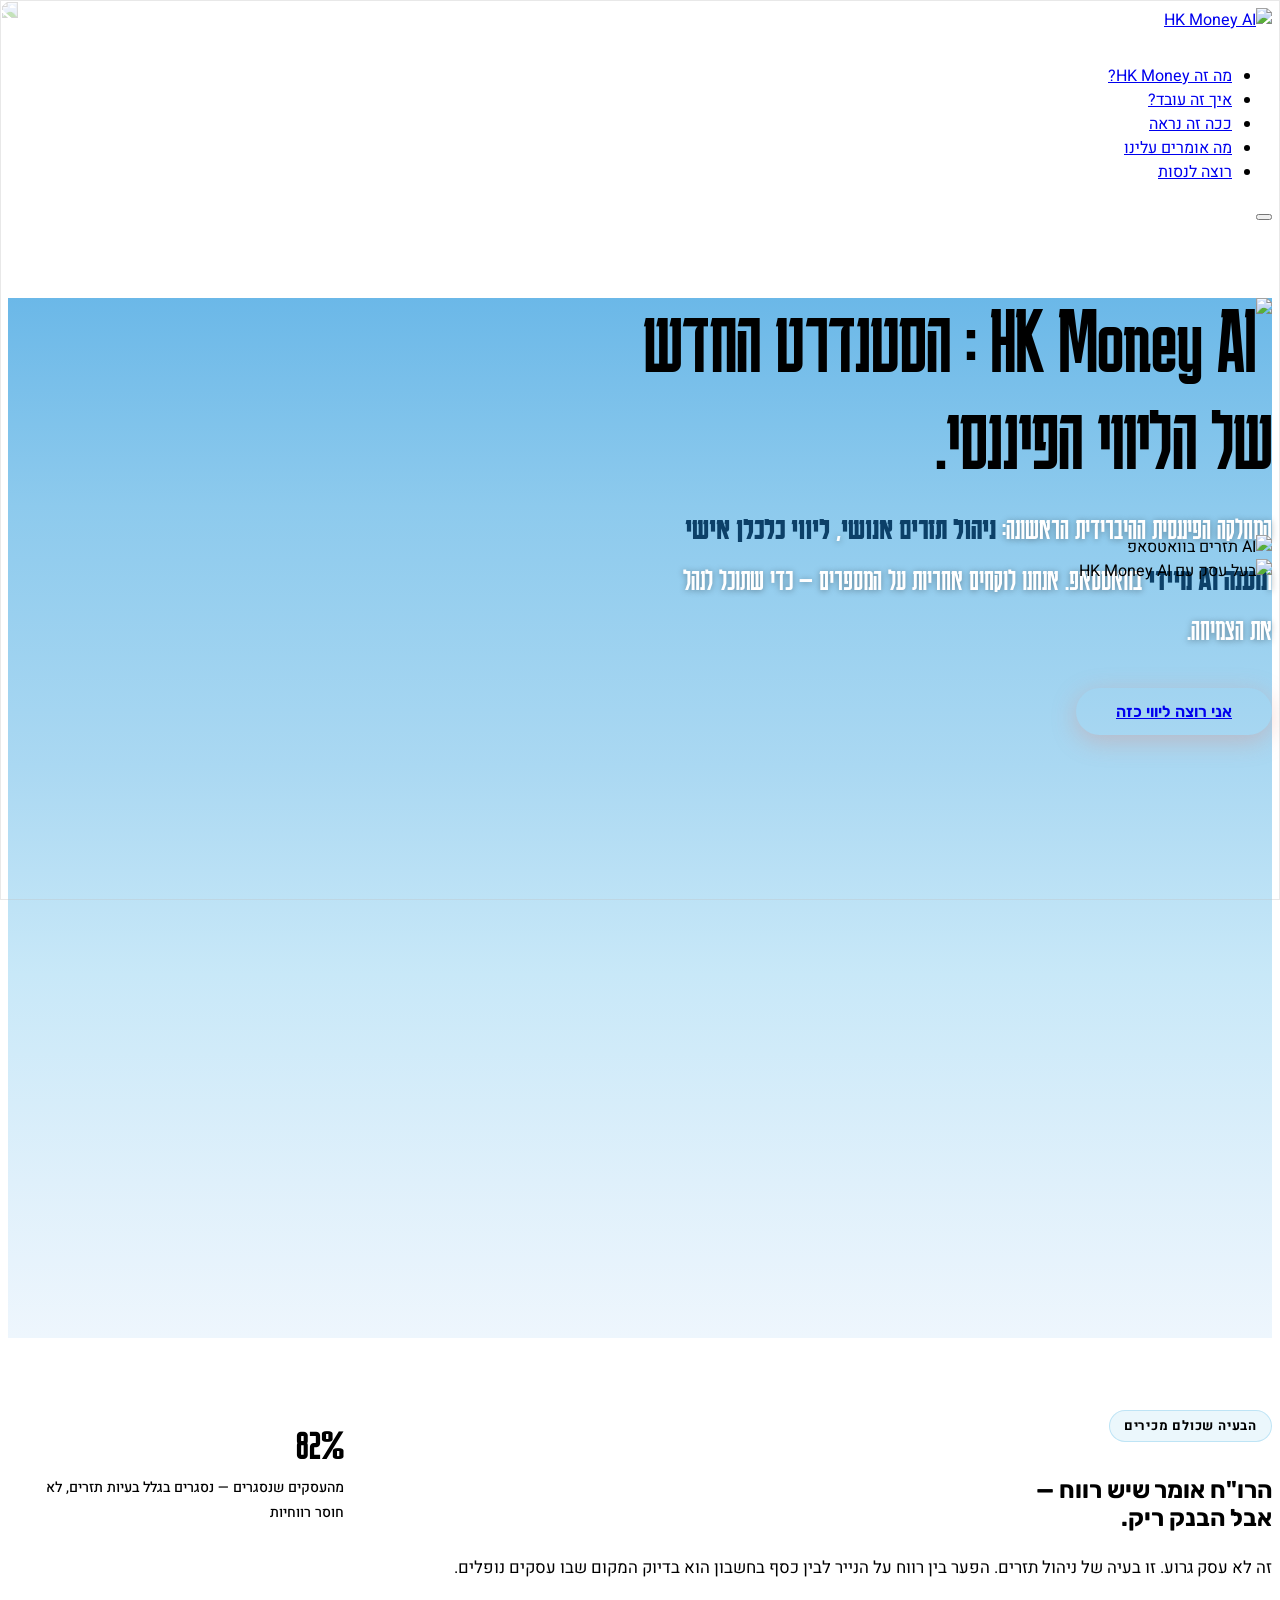
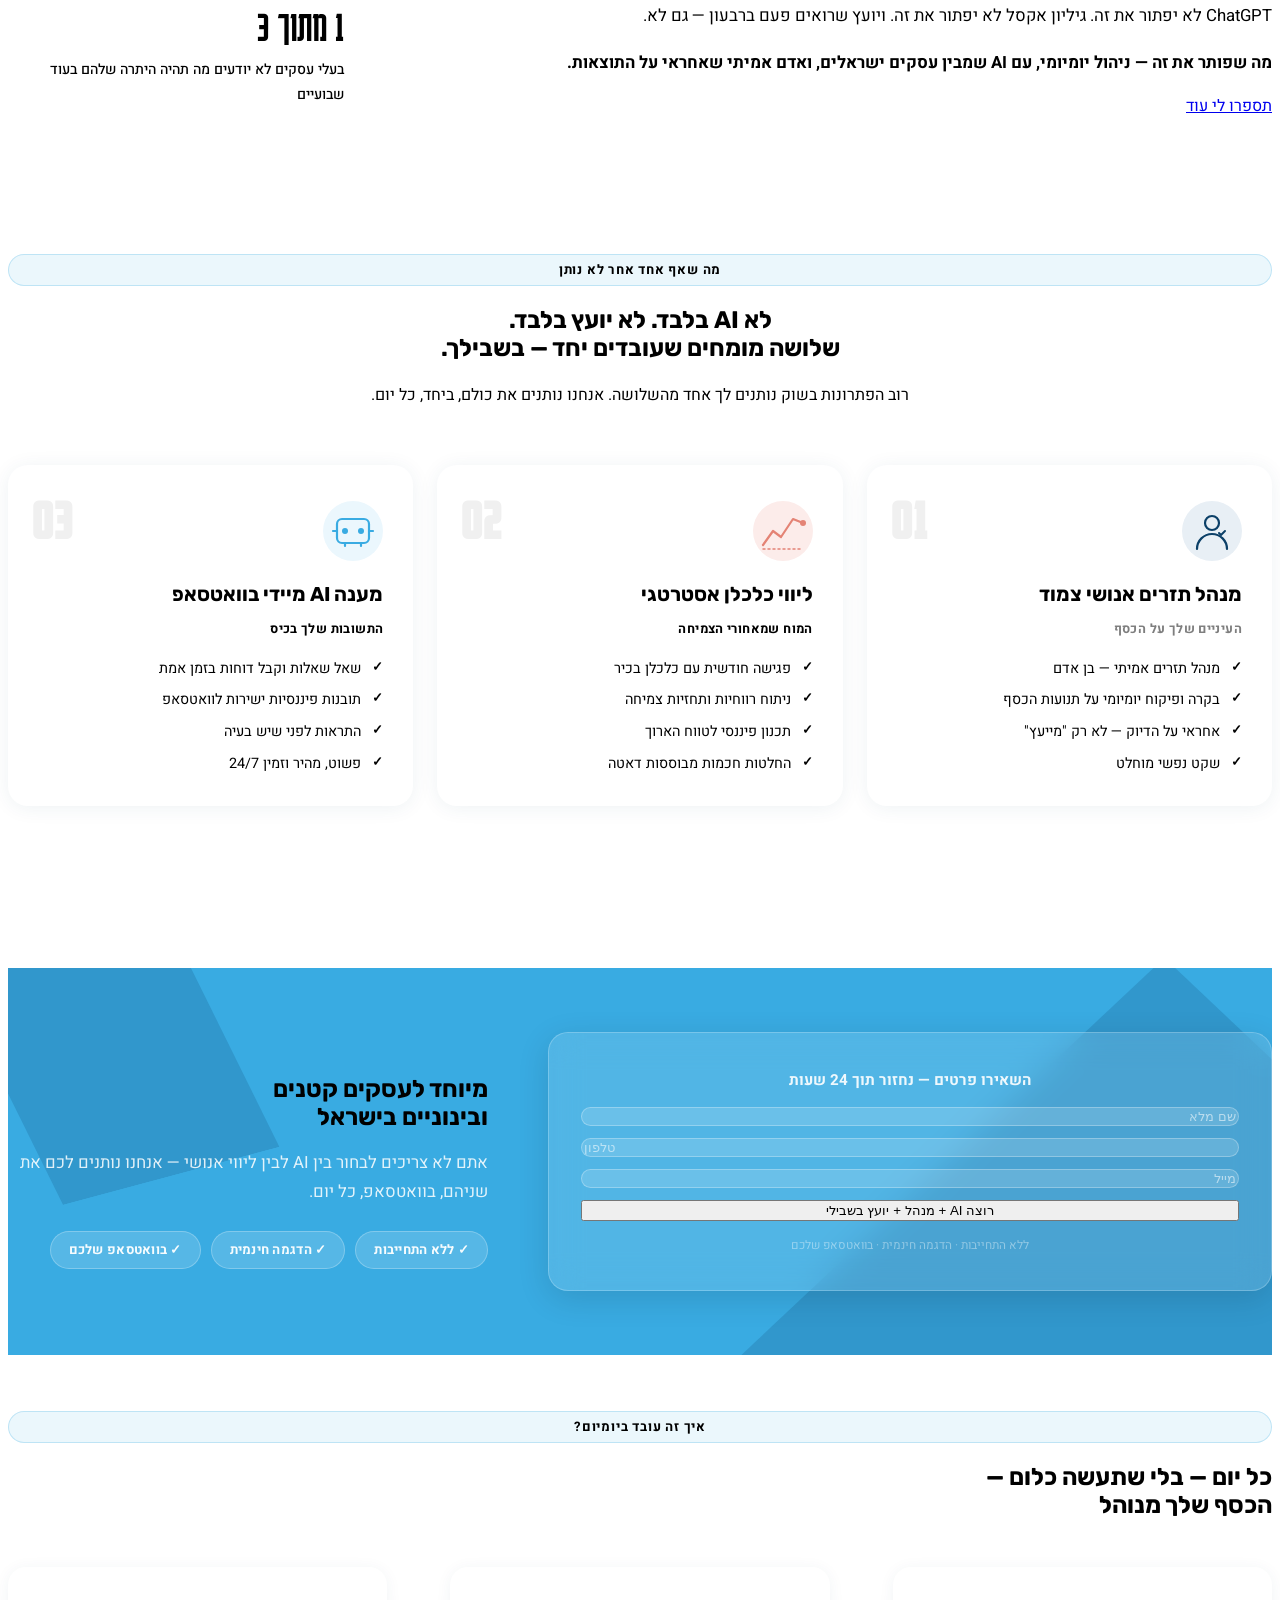
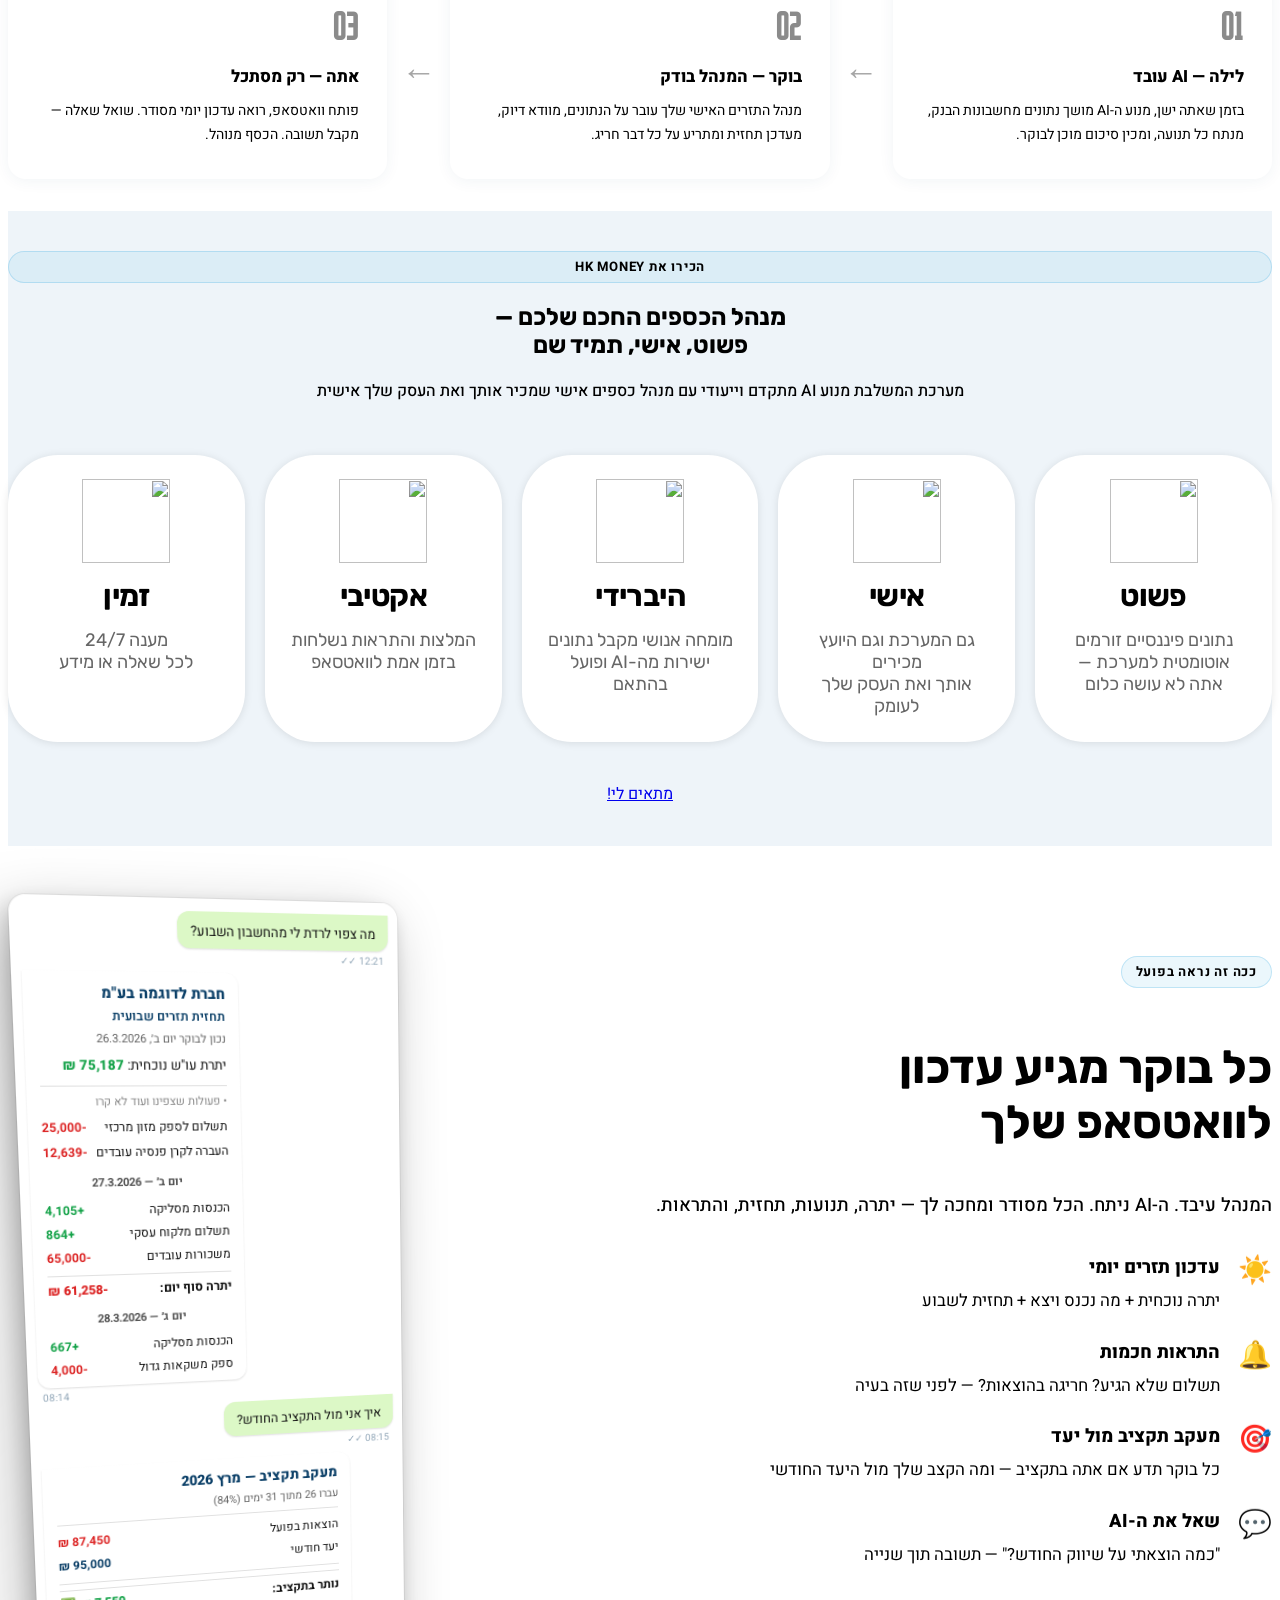
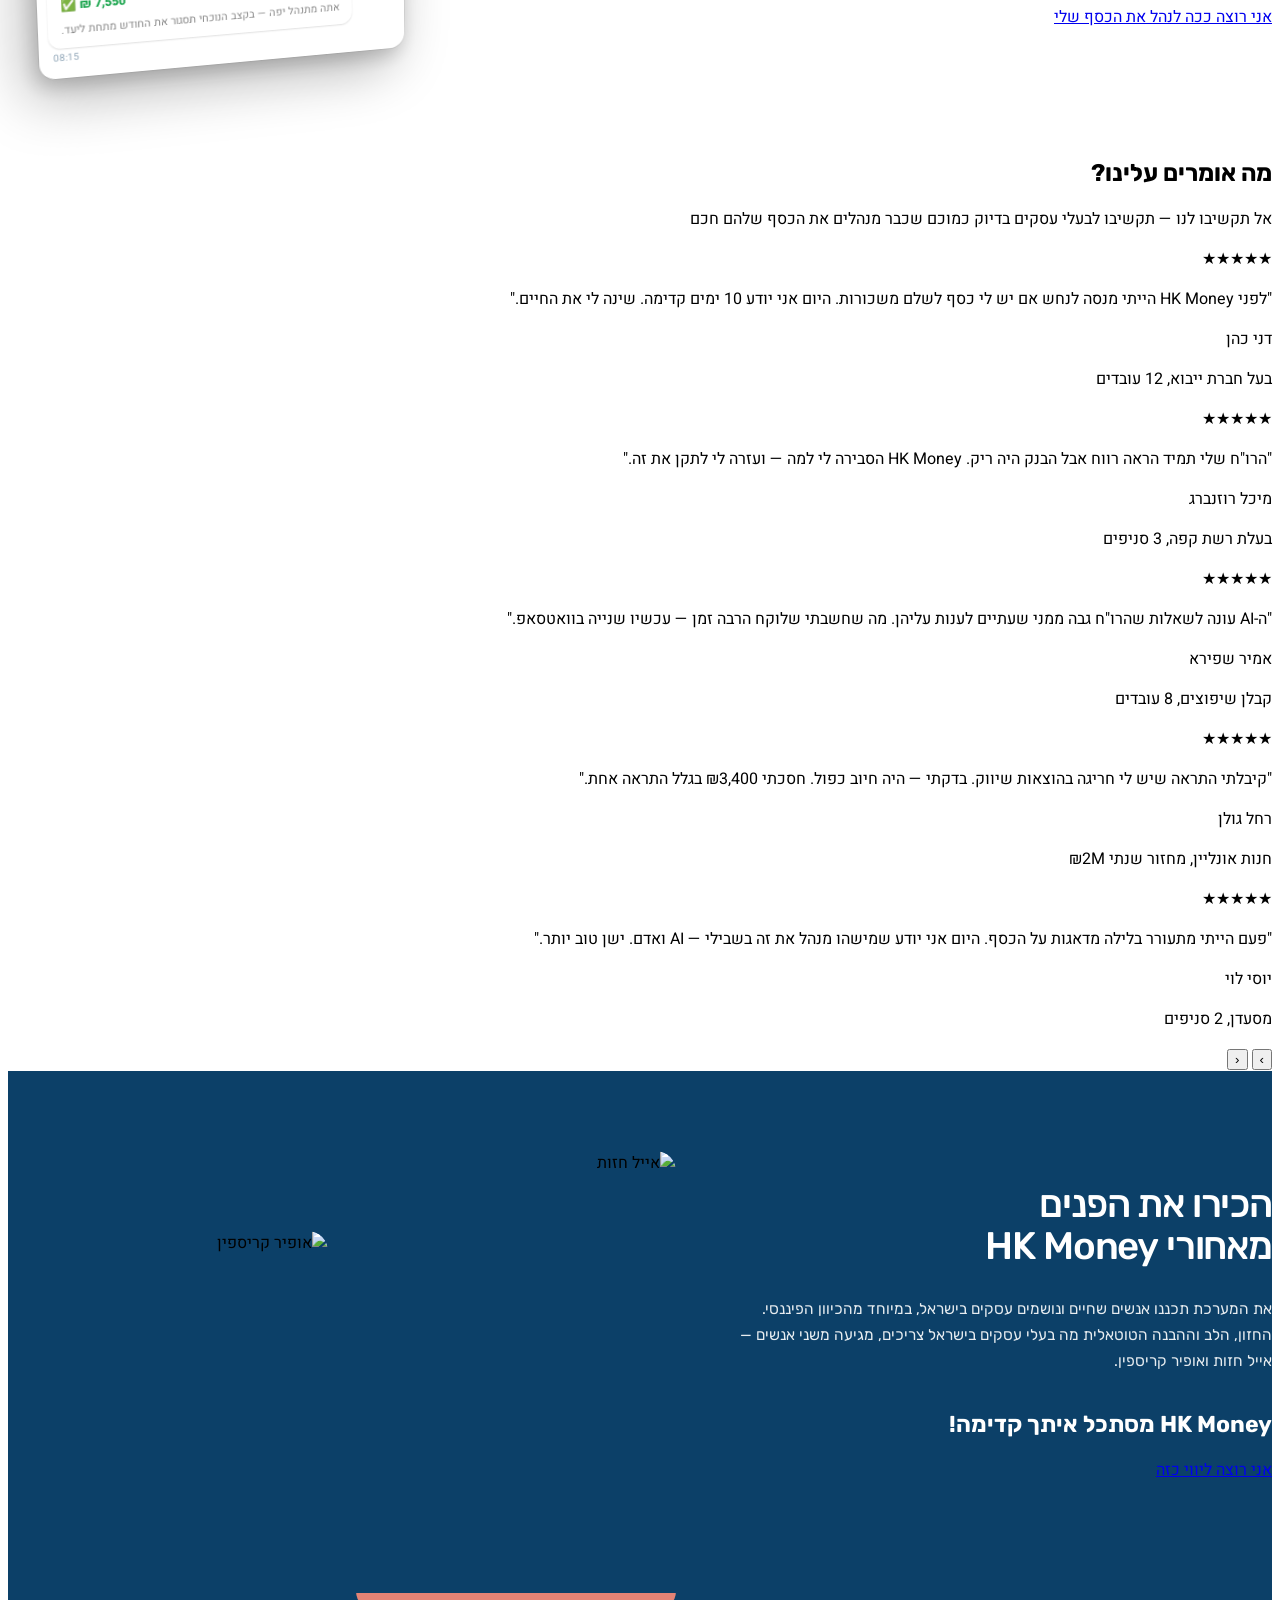
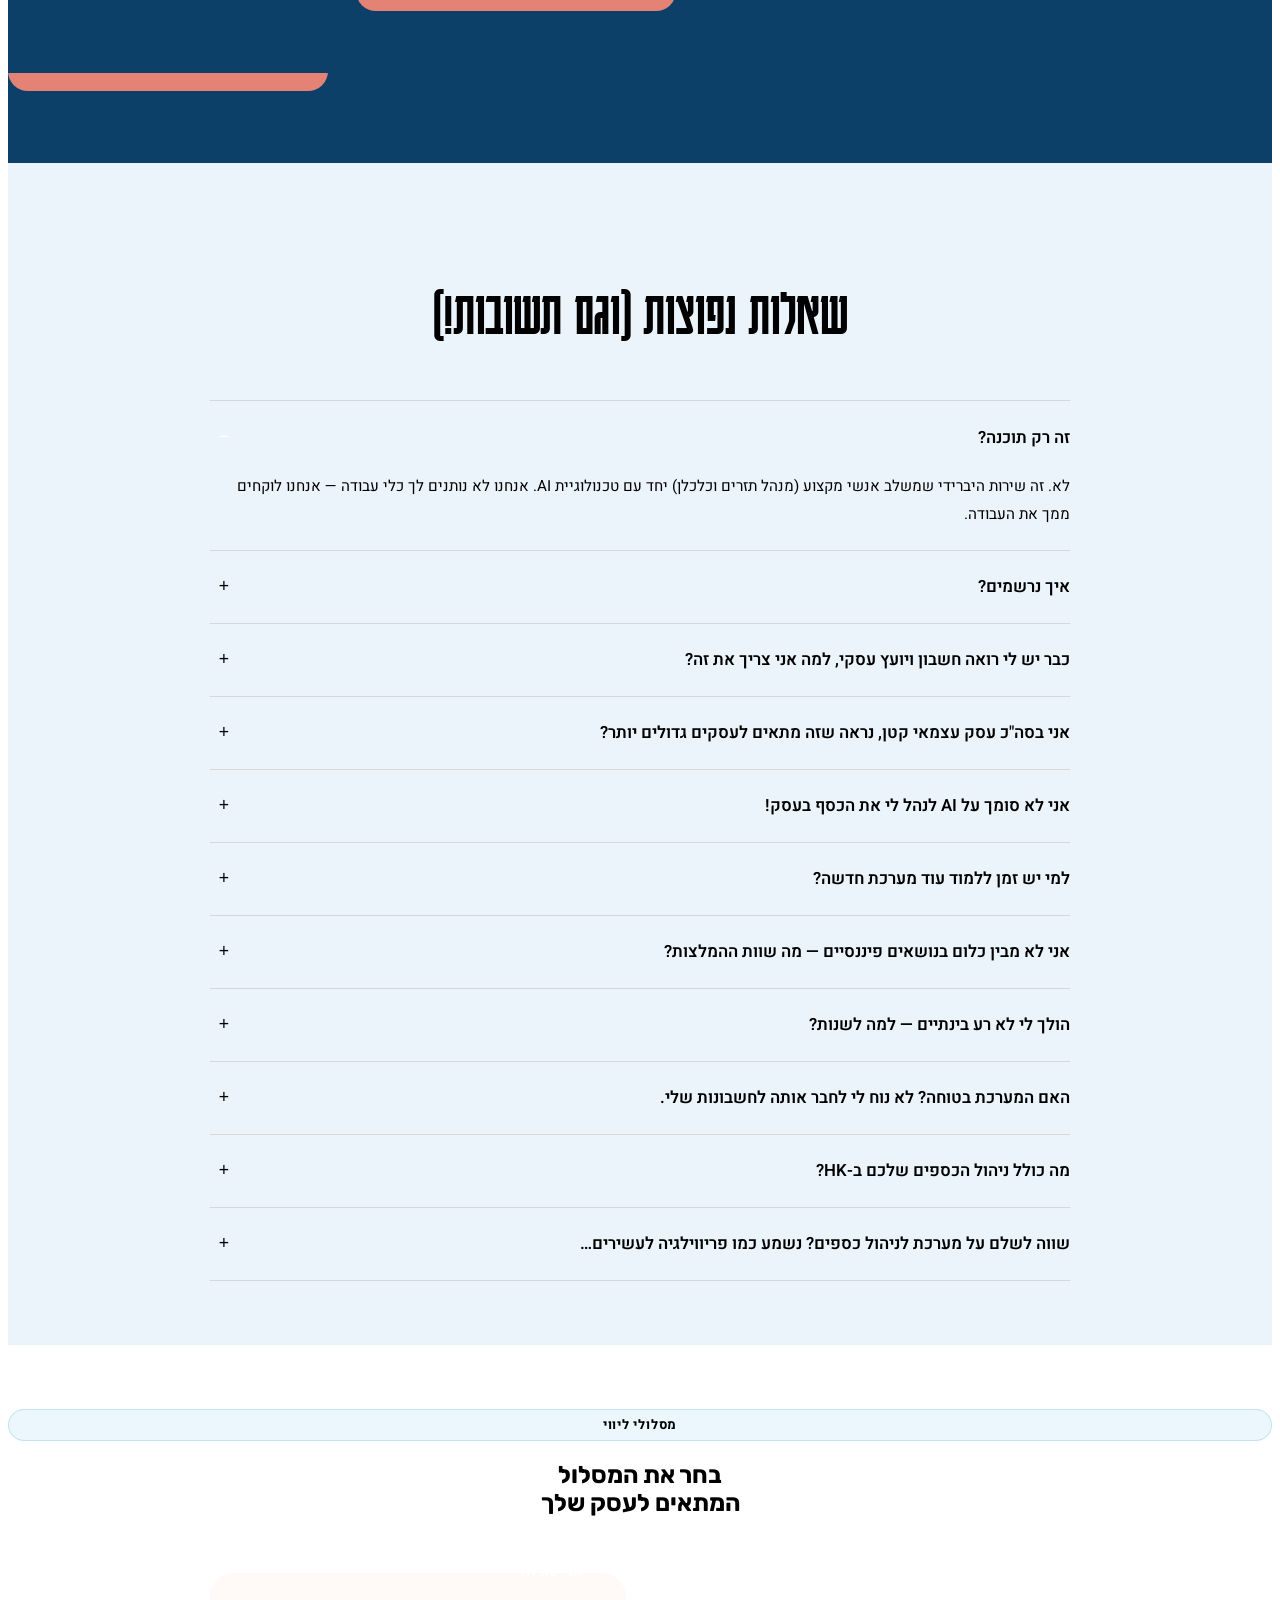
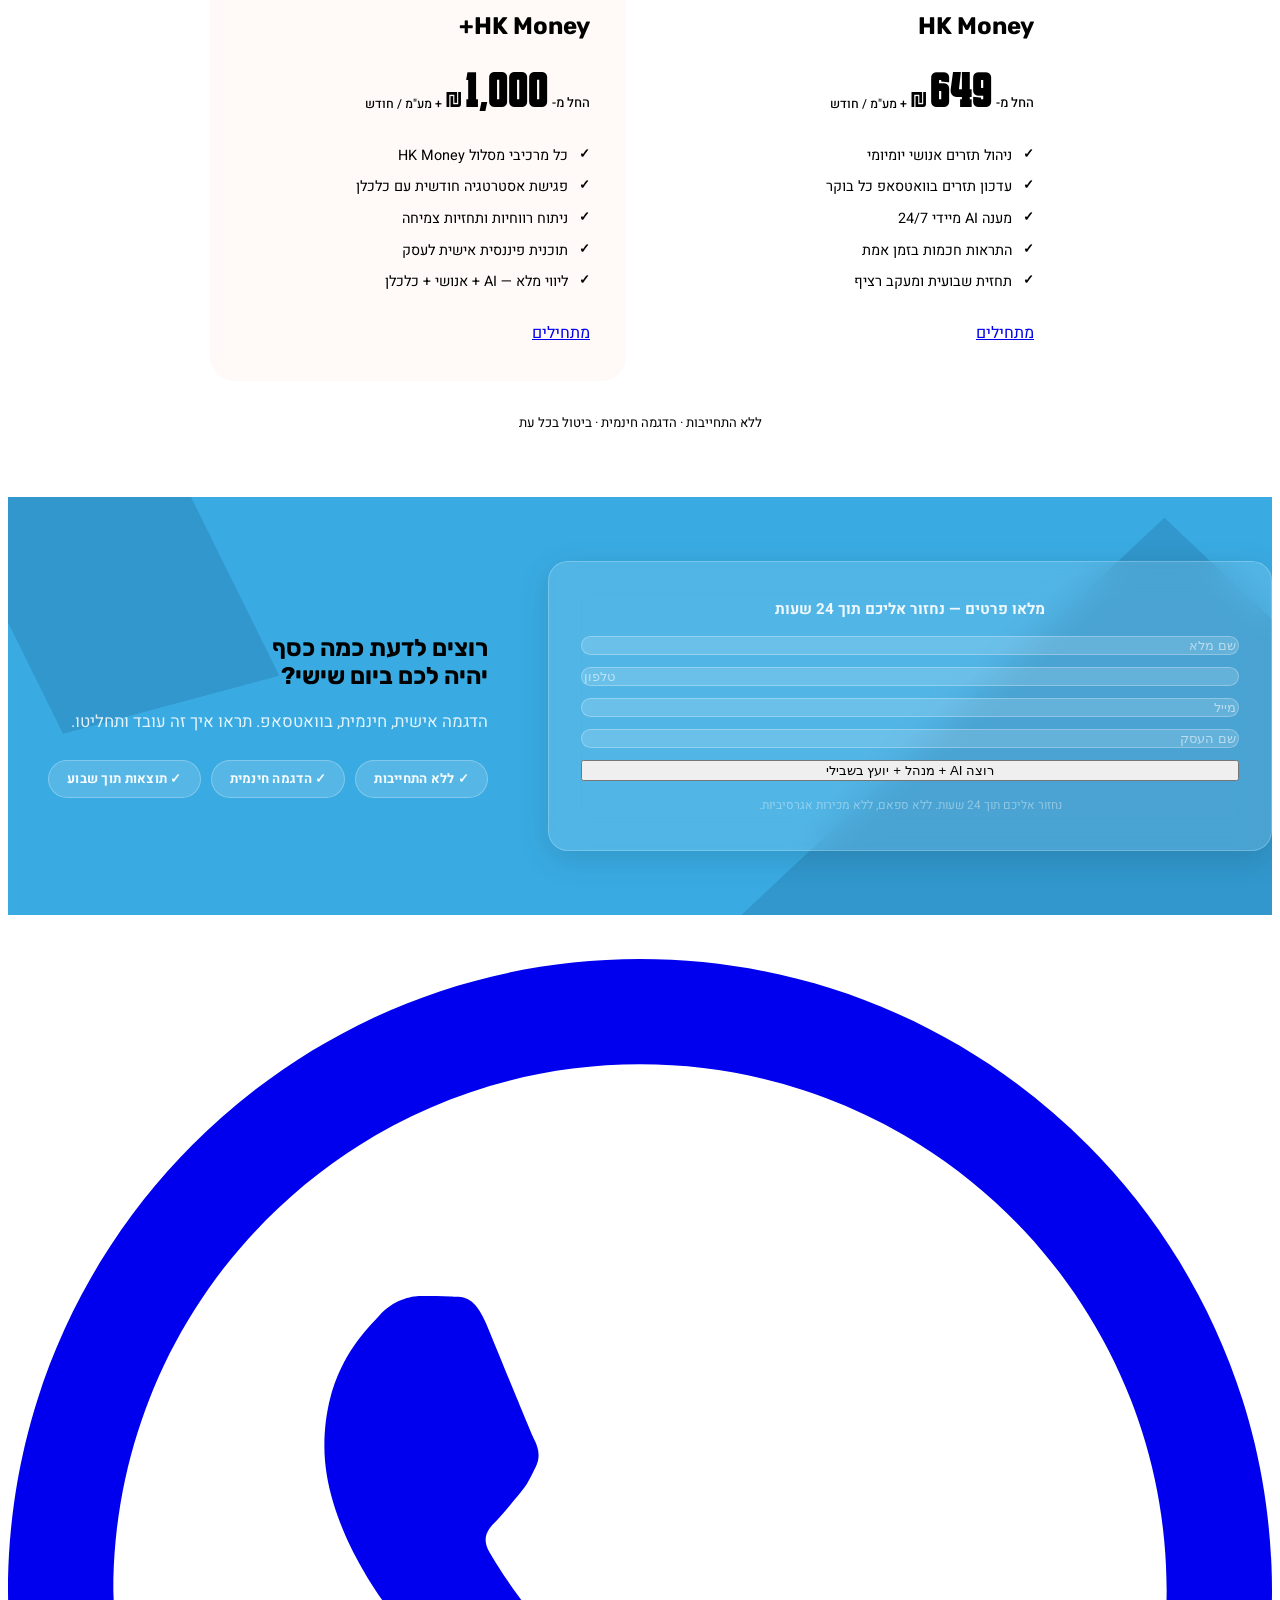
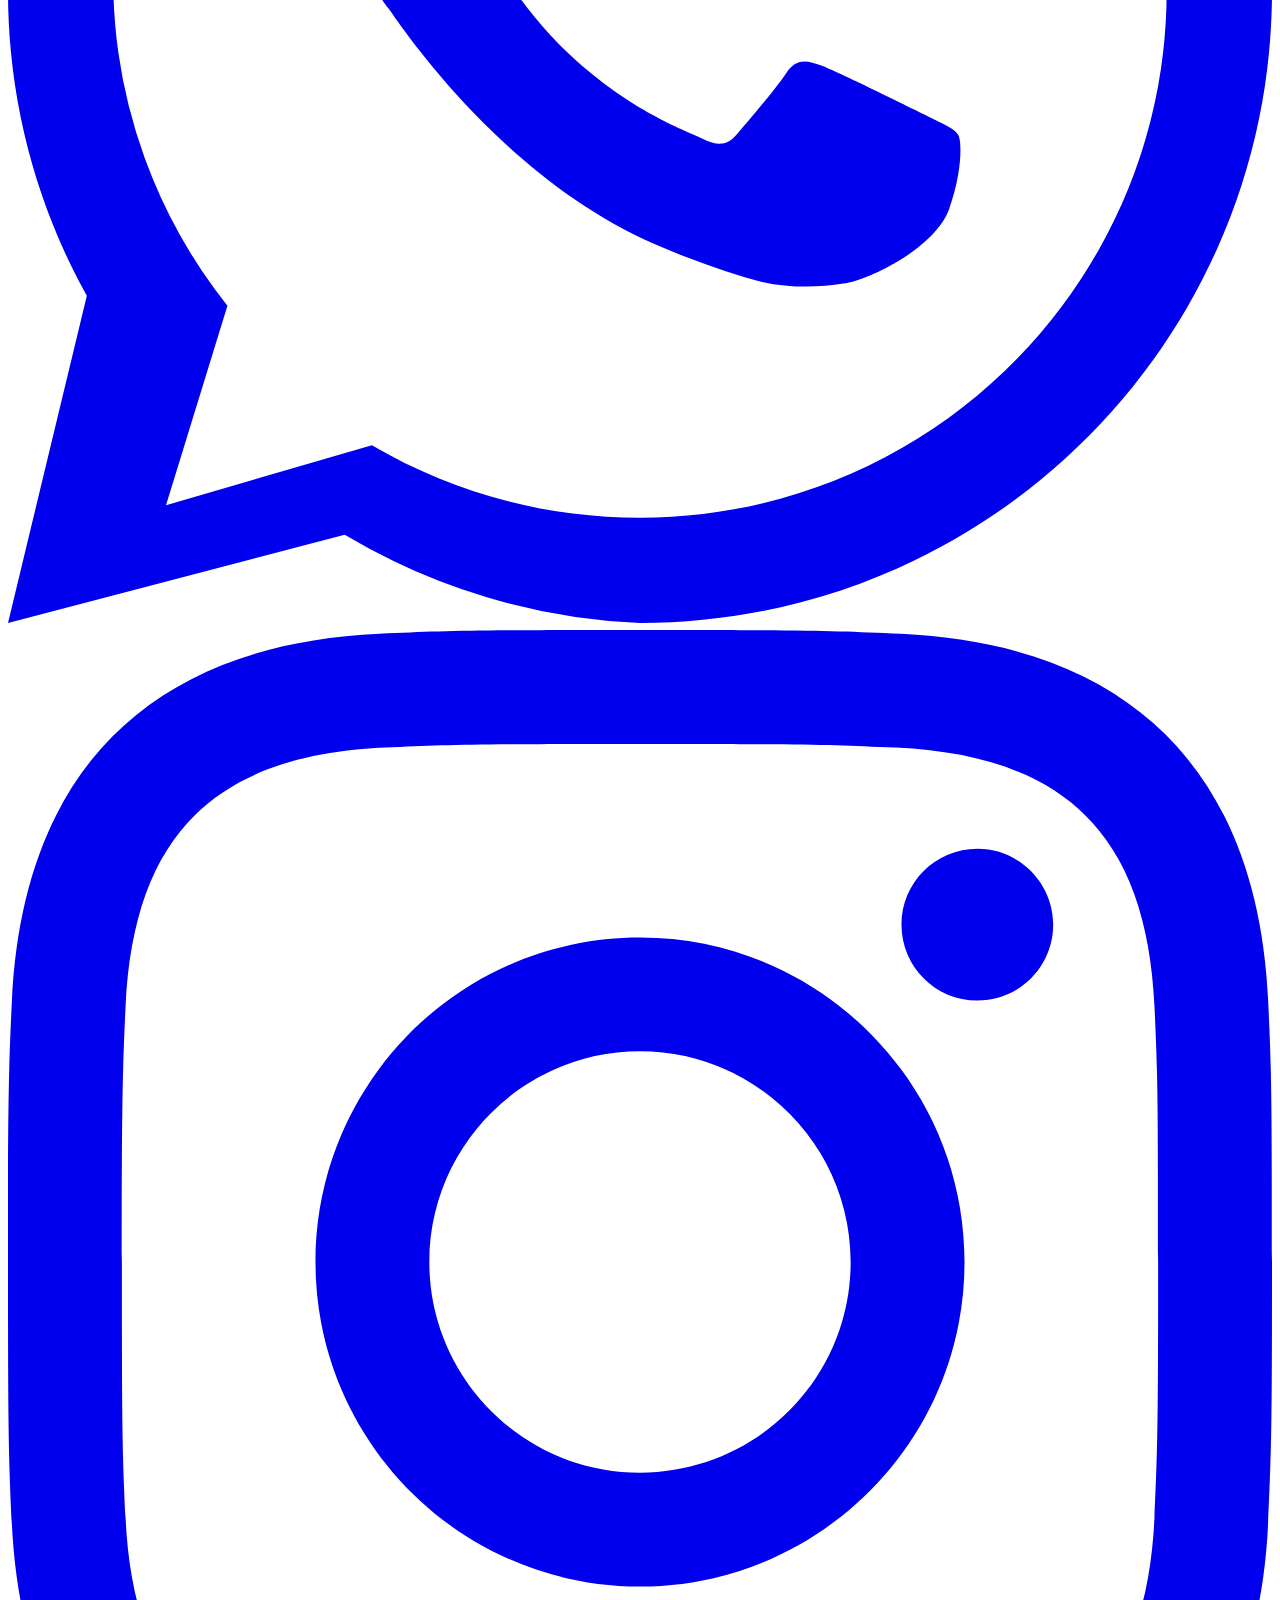
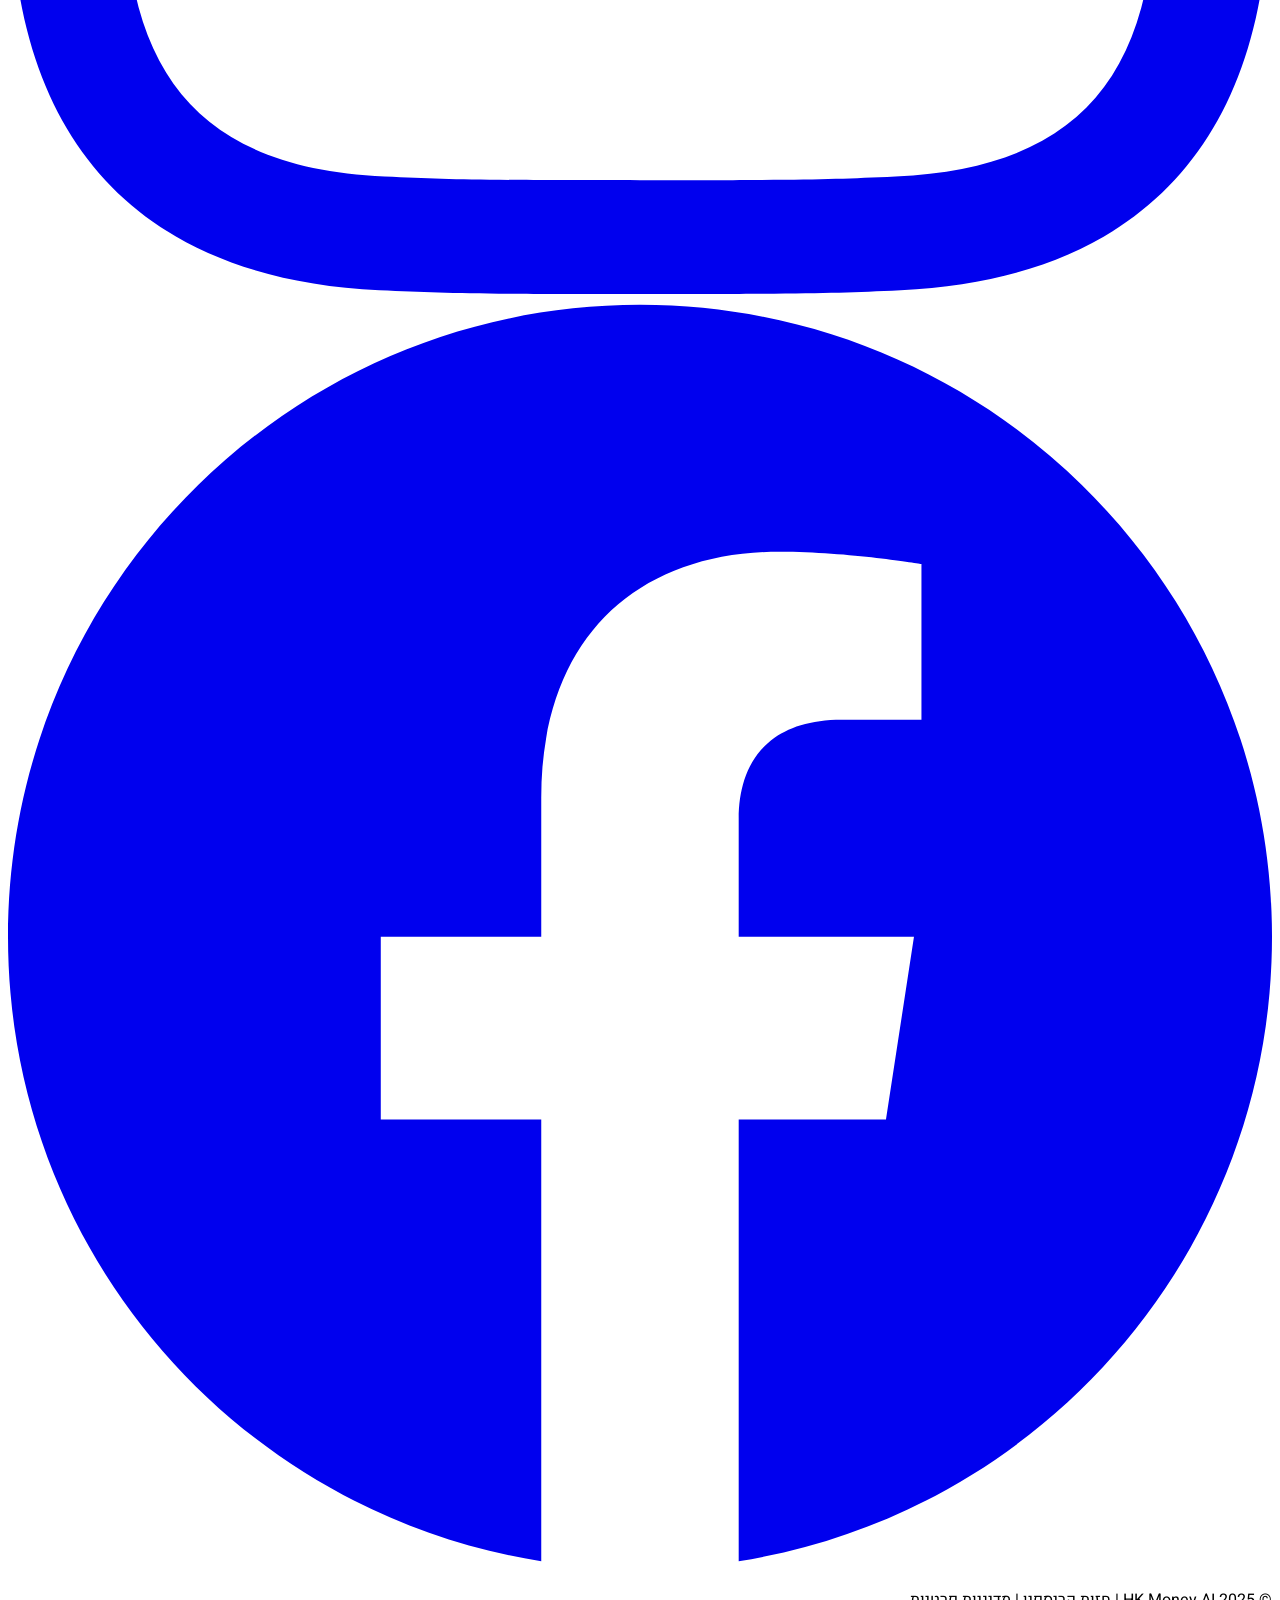
==== hk-money-ai.html @ 6772ac49 "About cards: bar as border-bottom on photo, no separate element Removed .ai-about__bar div entirely." ====
<!DOCTYPE html>
<html lang="he" dir="rtl">
<head>
  <meta charset="UTF-8" />
  <meta name="viewport" content="width=device-width, initial-scale=1.0" />
  <title>HK Money AI – AI שמנהל לך את הכסף כל יום</title>
  <meta name="description" content="שילוב מערכת AI ייעודית עם מנהל תזרים אישי ויועץ פיננסי — הכל בוואטסאפ, כל יום. תדע כמה כסף יהיה לך ביום שישי." />

  <!-- Favicon -->
  <link rel="icon" type="image/png" href="assets/money-hk-icon.png" />

  <!-- Open Graph / Social sharing -->
  <meta property="og:type" content="website" />
  <meta property="og:title" content="HK Money AI – AI שמנהל לך את הכסף כל יום" />
  <meta property="og:description" content="המחלקה הפיננסית ההיברידית הראשונה: ניהול תזרים אנושי, ליווי כלכלן אישי ומענה AI מיידי בוואטסאפ." />
  <meta property="og:image" content="assets/money-hk-icon.png" />
  <meta name="twitter:card" content="summary_large_image" />
  <meta name="twitter:title" content="HK Money AI – AI שמנהל לך את הכסף כל יום" />
  <meta name="twitter:description" content="המחלקה הפיננסית ההיברידית הראשונה: ניהול תזרים אנושי, ליווי כלכלן אישי ומענה AI מיידי בוואטסאפ." />

  <link rel="preconnect" href="https://fonts.googleapis.com" />
  <link rel="preconnect" href="https://fonts.gstatic.com" crossorigin />
  <link href="https://fonts.googleapis.com/css2?family=Heebo:wght@300;400;500;600;700;800;900&family=Karantina:wght@400;700&family=Rubik:wght@300;400;500;600;700&family=Open+Sans+Hebrew:wght@400;700&display=swap" rel="stylesheet" />
  <link rel="stylesheet" href="css/money.css" />
  <link rel="stylesheet" href="css/hk-money-ai.css?v=4" />
</head>
<body>

  <!-- ── HEADER ── -->
  <header class="mn-header" id="mn-header">
    <div class="mn-wrap">
      <nav class="mn-nav">
        <a href="#" class="mn-logo">
          <img src="assets/hkmoneylogo.png" alt="HK Money AI" class="mn-logo__img" />
        </a>
        <ul class="mn-nav__links" id="mn-nav-links">
          <li><a href="#trio">מה זה HK Money?</a></li>
          <li><a href="#how">איך זה עובד?</a></li>
          <li><a href="#demo">ככה זה נראה</a></li>
          <li><a href="#testimonials">מה אומרים עלינו</a></li>
          <li><a href="#contact" class="mn-btn mn-btn--salmon mn-nav__cta">רוצה לנסות</a></li>
        </ul>
        <button class="mn-nav__toggle" id="mn-toggle" aria-label="תפריט">
          <span></span><span></span><span></span>
        </button>
      </nav>
    </div>
  </header>

  <!-- ══════════════════════════════════
       HERO
  ══════════════════════════════════ -->
  <section class="mn-hero" id="home">
    <div class="mn-hero__bg-wrap">
      <img src="assets/money-bg.jpg" alt="" class="mn-hero__bg-img" />
    </div>
    <div class="mn-hero__white-bottom"></div>
    <div class="mn-hero__inner">
      <h1 class="mn-hero__headline">
        <img src="assets/hkmoneylogo.png" alt="HK Money AI" class="mn-hero__inline-logo" />: הסטנדרט החדש<br class="mn-hero__br--desk" />
        <span class="mn-hero__accent">של הליווי הפיננסי.</span>
      </h1>
      <p class="mn-hero__sub">המחלקה הפיננסית ההיברידית הראשונה: <span class="mn-hero__layer">ניהול תזרים אנושי</span>, <span class="mn-hero__layer">ליווי כלכלן אישי</span> ו<span class="mn-hero__layer">מענה AI מיידי</span> בוואטסאפ. אנחנו לוקחים אחריות על המספרים — כדי שתוכל לנהל את הצמיחה.</p>
      <a href="#contact" class="mn-btn mn-btn--salmon mn-hero__cta">אני רוצה ליווי כזה</a>
      <div class="mn-hero__images">
        <div class="mn-hero__chat-wrap">
          <img src="assets/money-chat.png" alt="AI תזרים בוואטסאפ" class="mn-hero__chat-img" />
        </div>
        <div class="mn-hero__man-wrap">
          <img src="assets/money-man.png" alt="בעל עסק עם HK Money AI" class="mn-hero__man-img" />
        </div>
      </div>
    </div>
  </section>

  <!-- ══════════════════════════════════
       PROBLEM
  ══════════════════════════════════ -->
  <section class="ai-problem">
    <div class="mn-wrap">
      <div class="ai-problem__inner">
        <div class="ai-problem__text">
          <span class="mn-tag">הבעיה שכולם מכירים</span>
          <h2 class="mn-section-title">
            הרו"ח אומר שיש רווח —<br />
            <span class="mn-accent-salmon">אבל הבנק ריק.</span>
          </h2>
          <p>זה לא עסק גרוע. זו בעיה של ניהול תזרים. הפער בין רווח על הנייר לבין כסף בחשבון הוא בדיוק המקום שבו עסקים נופלים.</p>
          <p>ChatGPT לא יפתור את זה. גיליון אקסל לא יפתור את זה. ויועץ שרואים פעם ברבעון — גם לא.</p>
          <p><strong>מה שפותר את זה — ניהול יומיומי, עם AI שמבין עסקים ישראלים, ואדם אמיתי שאחראי על התוצאות.</strong></p>
          <a href="#trio" class="mn-btn mn-btn--navy" style="margin-top:8px">תספרו לי עוד</a>
        </div>
        <div class="ai-problem__stats">
          <div class="ai-problem__stat">
            <span class="ai-problem__num">82%</span>
            <span class="ai-problem__label">מהעסקים שנסגרים — נסגרים בגלל בעיות תזרים, לא חוסר רווחיות</span>
          </div>
          <div class="ai-problem__stat">
            <span class="ai-problem__num">1 מתוך 3</span>
            <span class="ai-problem__label">בעלי עסקים לא יודעים מה תהיה היתרה שלהם בעוד שבועיים</span>
          </div>
        </div>
      </div>
    </div>
  </section>

  <!-- ══════════════════════════════════
       TRIO — THE CORE DIFFERENTIATOR
  ══════════════════════════════════ -->
  <section class="ai-trio" id="trio">
    <div class="mn-wrap">
      <div class="ai-trio__header">
        <span class="mn-tag mn-tag--center">מה שאף אחד אחר לא נותן</span>
        <h2 class="mn-section-title mn-section-title--center">
          לא AI בלבד. לא יועץ בלבד.<br />
          <span class="mn-accent-salmon">שלושה מומחים שעובדים יחד — בשבילך.</span>
        </h2>
        <p class="ai-trio__sub">רוב הפתרונות בשוק נותנים לך אחד מהשלושה. אנחנו נותנים את כולם, ביחד, כל יום.</p>
      </div>

      <div class="ai-trio__grid">

        <!-- שכבה 1: מנהל תזרים אנושי -->
        <div class="ai-trio__card ai-trio__card--manager">
          <div class="ai-trio__card-badge">01</div>
          <div class="ai-trio__card-icon">
            <svg viewBox="0 0 60 60" fill="none" xmlns="http://www.w3.org/2000/svg">
              <circle cx="30" cy="30" r="30" fill="#E8EFF5"/>
              <circle cx="30" cy="22" r="7" stroke="#0c4068" stroke-width="2.2"/>
              <path d="M15 48c0-8.284 6.716-15 15-15s15 6.716 15 15" stroke="#0c4068" stroke-width="2.2" stroke-linecap="round"/>
              <path d="M37 32l2 2 4-4" stroke="#0c4068" stroke-width="2" stroke-linecap="round" stroke-linejoin="round"/>
            </svg>
          </div>
          <h3>מנהל תזרים אנושי צמוד</h3>
          <p class="ai-trio__role-label">העיניים שלך על הכסף</p>
          <ul class="ai-trio__list">
            <li>מנהל תזרים אמיתי — בן אדם</li>
            <li>בקרה ופיקוח יומיומי על תנועות הכסף</li>
            <li>אחראי על הדיוק — לא רק "מייעץ"</li>
            <li>שקט נפשי מוחלט</li>
          </ul>
        </div>

        <!-- שכבה 2: כלכלן אסטרטגי -->
        <div class="ai-trio__card ai-trio__card--advisor">
          <div class="ai-trio__card-badge">02</div>
          <div class="ai-trio__card-icon">
            <svg viewBox="0 0 60 60" fill="none" xmlns="http://www.w3.org/2000/svg">
              <circle cx="30" cy="30" r="30" fill="#FCECEA"/>
              <polyline points="10,44 20,30 28,36 40,18 50,22" stroke="#e48375" stroke-width="2.2" stroke-linecap="round" stroke-linejoin="round"/>
              <circle cx="50" cy="22" r="3" fill="#e48375"/>
              <line x1="10" y1="48" x2="50" y2="48" stroke="#e48375" stroke-width="1.5" stroke-dasharray="2 3" stroke-linecap="round"/>
            </svg>
          </div>
          <h3>ליווי כלכלן אסטרטגי</h3>
          <p class="ai-trio__role-label">המוח שמאחורי הצמיחה</p>
          <ul class="ai-trio__list">
            <li>פגישה חודשית עם כלכלן בכיר</li>
            <li>ניתוח רווחיות ותחזיות צמיחה</li>
            <li>תכנון פיננסי לטווח הארוך</li>
            <li>החלטות חכמות מבוססות דאטה</li>
          </ul>
        </div>

        <!-- שכבה 3: AI -->
        <div class="ai-trio__card ai-trio__card--ai">
          <div class="ai-trio__card-badge">03</div>
          <div class="ai-trio__card-icon">
            <svg viewBox="0 0 60 60" fill="none" xmlns="http://www.w3.org/2000/svg">
              <circle cx="30" cy="30" r="30" fill="#EBF7FD"/>
              <rect x="14" y="18" width="32" height="24" rx="5" stroke="#39ABE2" stroke-width="2.2"/>
              <circle cx="22" cy="30" r="3" fill="#39ABE2"/>
              <circle cx="38" cy="30" r="3" fill="#39ABE2"/>
              <path d="M22 42v3M38 42v3" stroke="#39ABE2" stroke-width="2.2" stroke-linecap="round"/>
              <path d="M14 30H10M50 30h-4" stroke="#39ABE2" stroke-width="2.2" stroke-linecap="round"/>
            </svg>
          </div>
          <h3>מענה AI מיידי בוואטסאפ</h3>
          <p class="ai-trio__role-label">התשובות שלך בכיס</p>
          <ul class="ai-trio__list">
            <li>שאל שאלות וקבל דוחות בזמן אמת</li>
            <li>תובנות פיננסיות ישירות לוואטסאפ</li>
            <li>התראות לפני שיש בעיה</li>
            <li>פשוט, מהיר וזמין 24/7</li>
          </ul>
        </div>

      </div>

      <div class="ai-trio__connector">
        <div class="ai-trio__connector-text">
          שלושתם מתקשרים ביניהם — כל יום — כך שתמיד יש מישהו שמסתכל על הכסף שלך
        </div>
      </div>

    </div>
  </section>

  <!-- ══════════════════════════════════
       FIRST CONTACT FORM
  ══════════════════════════════════ -->
  <section class="mn-contact" id="lead">
    <div class="mn-wrap mn-contact__inner">
      <form class="mn-contact__form" id="lead-form" onsubmit="return false">
        <p class="mn-contact__form-title">השאירו פרטים — נחזור תוך 24 שעות</p>
        <input type="text" placeholder="שם מלא" class="mn-input" required />
        <input type="tel" placeholder="טלפון" class="mn-input" required />
        <input type="email" placeholder="מייל" class="mn-input" />
        <button type="submit" class="mn-btn mn-btn--salmon mn-btn--full">
          רוצה AI + מנהל + יועץ בשבילי
        </button>
        <p class="mn-contact__fine">ללא התחייבות · הדגמה חינמית · בוואטסאפ שלכם</p>
      </form>
      <div class="mn-contact__text">
        <h2 class="mn-section-title mn-section-title--white">
          מיוחד לעסקים קטנים<br />ובינוניים בישראל
        </h2>
        <p class="mn-contact__sub">אתם לא צריכים לבחור בין AI לבין ליווי אנושי — אנחנו נותנים לכם את שניהם, בוואטסאפ, כל יום.</p>
        <div class="mn-contact__badges">
          <span class="mn-badge">✓ ללא התחייבות</span>
          <span class="mn-badge">✓ הדגמה חינמית</span>
          <span class="mn-badge">✓ בוואטסאפ שלכם</span>
        </div>
      </div>
    </div>
  </section>

  <!-- ══════════════════════════════════
       HOW IT WORKS
  ══════════════════════════════════ -->
  <section class="mn-features" id="how">
    <div class="mn-wrap">
      <div class="mn-features__header">
        <span class="mn-tag mn-tag--center">איך זה עובד ביומיום?</span>
        <h2 class="mn-section-title mn-section-title--center">
          כל יום — בלי שתעשה כלום —<br />
          <span class="mn-accent-salmon">הכסף שלך מנוהל</span>
        </h2>
      </div>
      <div class="ai-how-grid">
        <div class="ai-how-step">
          <div class="ai-how-step__num">01</div>
          <h3>לילה — AI עובד</h3>
          <p>בזמן שאתה ישן, מנוע ה-AI מושך נתונים מחשבונות הבנק, מנתח כל תנועה, ומכין סיכום מוכן לבוקר.</p>
        </div>
        <div class="ai-how-arrow">←</div>
        <div class="ai-how-step">
          <div class="ai-how-step__num">02</div>
          <h3>בוקר — המנהל בודק</h3>
          <p>מנהל התזרים האישי שלך עובר על הנתונים, מוודא דיוק, מעדכן תחזית ומתריע על כל דבר חריג.</p>
        </div>
        <div class="ai-how-arrow">←</div>
        <div class="ai-how-step">
          <div class="ai-how-step__num">03</div>
          <h3>אתה — רק מסתכל</h3>
          <p>פותח וואטסאפ, רואה עדכון יומי מסודר. שואל שאלה — מקבל תשובה. הכסף מנוהל.</p>
        </div>
      </div>
    </div>
  </section>

  <!-- ══════════════════════════════════
       FEATURES  (5 cards from Figma 2018-4318)
  ══════════════════════════════════ -->
  <section class="ai-features" id="features">
    <div class="mn-wrap">
      <div class="ai-features__header">
        <span class="mn-tag mn-tag--center">הכירו את HK Money</span>
        <h2 class="mn-section-title mn-section-title--center">
          מנהל הכספים החכם שלכם —<br />
          <span class="mn-accent-salmon">פשוט, אישי, תמיד שם</span>
        </h2>
        <p class="ai-features__tagline">
          מערכת המשלבת מנוע AI מתקדם וייעודי עם מנהל כספים אישי שמכיר אותך ואת העסק שלך אישית
        </p>
      </div>

      <div class="ai-features__grid">
        <!-- Simple -->
        <div class="ai-feat-card">
          <div class="ai-feat-card__icon">
            <img src="assets/feat-icon-simple.svg" alt="" class="ai-feat-card__icon-img" />
          </div>
          <h3 class="ai-feat-card__title">פשוט</h3>
          <p class="ai-feat-card__text">נתונים פיננסיים זורמים<br />אוטומטית למערכת — אתה לא עושה כלום</p>
        </div>
        <!-- Personal -->
        <div class="ai-feat-card">
          <div class="ai-feat-card__icon">
            <img src="assets/feat-icon-personal.svg" alt="" class="ai-feat-card__icon-img" />
          </div>
          <h3 class="ai-feat-card__title">אישי</h3>
          <p class="ai-feat-card__text">גם המערכת וגם היועץ מכירים<br />אותך ואת העסק שלך לעומק</p>
        </div>
        <!-- Hybrid -->
        <div class="ai-feat-card">
          <div class="ai-feat-card__icon">
            <img src="assets/feat-icon-hybrid.svg" alt="" class="ai-feat-card__icon-img" />
          </div>
          <h3 class="ai-feat-card__title">היברידי</h3>
          <p class="ai-feat-card__text">מומחה אנושי מקבל נתונים<br />ישירות מה-AI ופועל בהתאם</p>
        </div>
        <!-- Active -->
        <div class="ai-feat-card">
          <div class="ai-feat-card__icon">
            <img src="assets/feat-icon-active.svg" alt="" class="ai-feat-card__icon-img" />
          </div>
          <h3 class="ai-feat-card__title">אקטיבי</h3>
          <p class="ai-feat-card__text">המלצות והתראות נשלחות<br />בזמן אמת לוואטסאפ</p>
        </div>
        <!-- Available -->
        <div class="ai-feat-card">
          <div class="ai-feat-card__icon">
            <img src="assets/feat-icon-available.svg" alt="" class="ai-feat-card__icon-img" />
          </div>
          <h3 class="ai-feat-card__title">זמין</h3>
          <p class="ai-feat-card__text">מענה 24/7<br />לכל שאלה או מידע</p>
        </div>
      </div>

      <div class="ai-features__cta">
        <a href="#contact" class="mn-btn mn-btn--salmon">מתאים לי!</a>
      </div>
    </div>
  </section>

  <!-- ══════════════════════════════════
       DEMO — phone with real image
  ══════════════════════════════════ -->
  <section class="mn-demo" id="demo">
    <div class="mn-wrap mn-demo__inner">
      <div class="mn-demo__text">
        <span class="mn-tag">ככה זה נראה בפועל</span>
        <h2 class="mn-section-title">
          כל בוקר מגיע עדכון<br />
          <span class="mn-accent-blue">לוואטסאפ שלך</span>
        </h2>
        <p class="mn-demo__body">המנהל עיבד. ה-AI ניתח. הכל מסודר ומחכה לך — יתרה, תנועות, תחזית, והתראות.</p>
        <div class="mn-demo__features">
          <div class="mn-demo__feat">
            <span class="mn-demo__feat-icon">☀️</span>
            <div>
              <strong>עדכון תזרים יומי</strong>
              <p>יתרה נוכחית + מה נכנס ויצא + תחזית לשבוע</p>
            </div>
          </div>
          <div class="mn-demo__feat">
            <span class="mn-demo__feat-icon">🔔</span>
            <div>
              <strong>התראות חכמות</strong>
              <p>תשלום שלא הגיע? חריגה בהוצאות? — לפני שזה בעיה</p>
            </div>
          </div>
          <div class="mn-demo__feat">
            <span class="mn-demo__feat-icon">🎯</span>
            <div>
              <strong>מעקב תקציב מול יעד</strong>
              <p>כל בוקר תדע אם אתה בתקציב — ומה הקצב שלך מול היעד החודשי</p>
            </div>
          </div>
          <div class="mn-demo__feat">
            <span class="mn-demo__feat-icon">💬</span>
            <div>
              <strong>שאל את ה-AI</strong>
              <p>"כמה הוצאתי על שיווק החודש?" — תשובה תוך שנייה</p>
            </div>
          </div>
        </div>
        <a href="#contact" class="mn-btn mn-btn--navy">אני רוצה ככה לנהל את הכסף שלי</a>
      </div>
      <div class="mn-demo__phone">
        <div class="wa-chat-card">
          <div class="wa-chat-card__body">
            <div class="wa-chat-card__msg wa-chat-card__msg--out">
              <div class="wa-chat-card__bubble wa-chat-card__bubble--out">מה צפוי לרדת לי מהחשבון השבוע?</div>
              <span class="wa-chat-card__time">12:21 ✓✓</span>
            </div>
            <div class="wa-chat-card__msg wa-chat-card__msg--in">
              <div class="wa-chat-card__bubble wa-chat-card__bubble--in">
                <div class="wa-cf__title">חברת לדוגמה בע"מ</div>
                <div class="wa-cf__subtitle">תחזית תזרים שבועית</div>
                <div class="wa-cf__date-line">נכון לבוקר יום ב׳, 26.3.2026</div>
                <div class="wa-cf__balance-line">יתרת עו"ש נוכחית: <strong>75,187 ₪</strong></div>
                <div class="wa-cf__divider"></div>
                <div class="wa-cf__note">• פעולות שצפינו ועוד לא קרו</div>
                <div class="wa-cf__item wa-cf__item--out">תשלום לספק מזון מרכזי<span>-25,000</span></div>
                <div class="wa-cf__item wa-cf__item--out">העברה לקרן פנסיה עובדים<span>-12,639</span></div>
                <div class="wa-cf__day-header">יום ב׳ — 27.3.2026</div>
                <div class="wa-cf__item wa-cf__item--in">הכנסות מסליקה<span>+4,105</span></div>
                <div class="wa-cf__item wa-cf__item--in">תשלום מלקוח עסקי<span>+864</span></div>
                <div class="wa-cf__item wa-cf__item--out">משכורות עובדים<span>-65,000</span></div>
                <div class="wa-cf__eod wa-cf__eod--neg">יתרה סוף יום: <strong>-61,258 ₪</strong></div>
                <div class="wa-cf__day-header">יום ג׳ — 28.3.2026</div>
                <div class="wa-cf__item wa-cf__item--in">הכנסות מסליקה<span>+667</span></div>
                <div class="wa-cf__item wa-cf__item--out">ספק משקאות גדול<span>-4,000</span></div>
              </div>
              <span class="wa-chat-card__time">08:14</span>
            </div>
            <div class="wa-chat-card__msg wa-chat-card__msg--out">
              <div class="wa-chat-card__bubble wa-chat-card__bubble--out">איך אני מול התקציב החודש?</div>
              <span class="wa-chat-card__time">08:15 ✓✓</span>
            </div>
            <div class="wa-chat-card__msg wa-chat-card__msg--in">
              <div class="wa-chat-card__bubble wa-chat-card__bubble--in">
                <div class="wa-cf__title">מעקב תקציב — מרץ 2026</div>
                <div class="wa-cf__date-line">עברו 26 מתוך 31 ימים (84%)</div>
                <div class="wa-cf__divider"></div>
                <div class="wa-cf__item wa-cf__item--out">הוצאות בפועל<span>87,450 ₪</span></div>
                <div class="wa-cf__item">יעד חודשי<span style="color:#0c4068;font-weight:700">95,000 ₪</span></div>
                <div class="wa-cf__divider"></div>
                <div class="wa-cf__eod wa-cf__eod--pos">נותר בתקציב: <strong>7,550 ₪ ✅</strong></div>
                <div class="wa-cf__note" style="margin-top:6px">אתה מתנהל יפה — בקצב הנוכחי תסגור את החודש מתחת ליעד.</div>
              </div>
              <span class="wa-chat-card__time">08:15</span>
            </div>
          </div>
        </div>
      </div>
    </div>
  </section>

  <!-- ══════════════════════════════════
       TESTIMONIALS
  ══════════════════════════════════ -->
  <section class="mn-testimonials" id="testimonials">
    <div class="mn-wrap">
      <h2 class="mn-section-title mn-section-title--center mn-section-title--white">מה אומרים עלינו?</h2>
      <p class="mn-testimonials__sub">אל תקשיבו לנו — תקשיבו לבעלי עסקים בדיוק כמוכם שכבר מנהלים את הכסף שלהם חכם</p>
      <div class="mn-testimonials__track" id="mn-testimonials-track">
        <div class="mn-testimonial-card">
          <div class="mn-testimonial-card__stars">★★★★★</div>
          <p class="mn-testimonial-card__quote">"לפני HK Money הייתי מנסה לנחש אם יש לי כסף לשלם משכורות. היום אני יודע 10 ימים קדימה. שינה לי את החיים."</p>
          <p class="mn-testimonial-card__name">דני כהן</p>
          <p class="mn-testimonial-card__role">בעל חברת ייבוא, 12 עובדים</p>
        </div>
        <div class="mn-testimonial-card">
          <div class="mn-testimonial-card__stars">★★★★★</div>
          <p class="mn-testimonial-card__quote">"הרו"ח שלי תמיד הראה רווח אבל הבנק היה ריק. HK Money הסבירה לי למה — ועזרה לי לתקן את זה."</p>
          <p class="mn-testimonial-card__name">מיכל רוזנברג</p>
          <p class="mn-testimonial-card__role">בעלת רשת קפה, 3 סניפים</p>
        </div>
        <div class="mn-testimonial-card">
          <div class="mn-testimonial-card__stars">★★★★★</div>
          <p class="mn-testimonial-card__quote">"ה-AI עונה לשאלות שהרו"ח גבה ממני שעתיים לענות עליהן. מה שחשבתי שלוקח הרבה זמן — עכשיו שנייה בוואטסאפ."</p>
          <p class="mn-testimonial-card__name">אמיר שפירא</p>
          <p class="mn-testimonial-card__role">קבלן שיפוצים, 8 עובדים</p>
        </div>
        <div class="mn-testimonial-card">
          <div class="mn-testimonial-card__stars">★★★★★</div>
          <p class="mn-testimonial-card__quote">"קיבלתי התראה שיש לי חריגה בהוצאות שיווק. בדקתי — היה חיוב כפול. חסכתי ₪3,400 בגלל התראה אחת."</p>
          <p class="mn-testimonial-card__name">רחל גולן</p>
          <p class="mn-testimonial-card__role">חנות אונליין, מחזור שנתי ₪2M</p>
        </div>
        <div class="mn-testimonial-card">
          <div class="mn-testimonial-card__stars">★★★★★</div>
          <p class="mn-testimonial-card__quote">"פעם הייתי מתעורר בלילה מדאגות על הכסף. היום אני יודע שמישהו מנהל את זה בשבילי — AI ואדם. ישן טוב יותר."</p>
          <p class="mn-testimonial-card__name">יוסי לוי</p>
          <p class="mn-testimonial-card__role">מסעדן, 2 סניפים</p>
        </div>
      </div>
      <div class="mn-testimonials__nav">
        <button class="mn-testimonials__arrow" id="mn-prev" aria-label="הקודם">&#8250;</button>
        <button class="mn-testimonials__arrow" id="mn-next" aria-label="הבא">&#8249;</button>
      </div>
    </div>
  </section>

  <!-- ══════════════════════════════════
       ABOUT  (Figma 2044-13471)
  ══════════════════════════════════ -->
  <section class="ai-about" id="about">
    <div class="ai-about__bg"></div>

    <div class="mn-wrap ai-about__wrap">

      <div class="ai-about__row">

        <!-- Text side (right in RTL) -->
        <div class="ai-about__text-col">
          <h2 class="ai-about__title">הכירו את הפנים<br/>מאחורי HK Money</h2>
          <p class="ai-about__intro">את המערכת תכננו אנשים שחיים ונושמים עסקים בישראל, במיוחד מהכיוון הפיננסי. החזון, הלב וההבנה הטוטאלית מה בעלי עסקים בישראל צריכים, מגיעה משני אנשים — אייל חזות ואופיר קריספין.</p>
          <div class="ai-about__bottom">
            <p class="ai-about__bottom-line">HK Money מסתכל איתך קדימה!</p>
            <a href="#contact" class="mn-btn mn-btn--salmon">אני רוצה ליווי כזה</a>
          </div>
        </div>

        <!-- Two cards (left in RTL) — second card offset down -->
        <div class="ai-about__cards-col">

          <!-- אייל חזות -->
          <div class="ai-about__card">
            <img src="assets/eyal1.png" alt="אייל חזות" class="ai-about__photo" />
          </div>

          <!-- אופיר קריספין — offset -->
          <div class="ai-about__card ai-about__card--offset">
            <img src="assets/ofir1.png" alt="אופיר קריספין" class="ai-about__photo" />
          </div>

        </div>
      </div>

    </div>
  </section>

  <!-- ══════════════════════════════════
       FAQ  (from Figma 2032-9936)
  ══════════════════════════════════ -->
  <section class="ai-faq" id="faq">
    <div class="mn-wrap">
      <h2 class="ai-faq__title">שאלות נפוצות (וגם תשובות!)</h2>
      <div class="ai-faq__list">

        <div class="ai-faq__item ai-faq__item--open">
          <button class="ai-faq__question" aria-expanded="true">
            <span class="ai-faq__question-text">זה רק תוכנה?</span>
            <span class="ai-faq__icon">−</span>
          </button>
          <div class="ai-faq__answer">
            <p>לא. זה שירות היברידי שמשלב אנשי מקצוע (מנהל תזרים וכלכלן) יחד עם טכנולוגיית AI. אנחנו לא נותנים לך כלי עבודה — אנחנו לוקחים ממך את העבודה.</p>
          </div>
        </div>

        <div class="ai-faq__item">
          <button class="ai-faq__question" aria-expanded="false">
            <span class="ai-faq__question-text">איך נרשמים?</span>
            <span class="ai-faq__icon">+</span>
          </button>
          <div class="ai-faq__answer">
            <p>זה פשוט וקל! לוחצים על אחד הכפתורים בטופס, ממלאים פרטים ואנחנו חוזרים אליכם. למה לא ישר להירשם? כי חשוב לנו לעשות אתכם שיחה קצרה, לוודא שהמערכת מתאימה לכם ב-100% ולהסביר איך מבצעים את השלבים הראשונים.</p>
          </div>
        </div>

        <div class="ai-faq__item">
          <button class="ai-faq__question" aria-expanded="false">
            <span class="ai-faq__question-text">כבר יש לי רואה חשבון ויועץ עסקי, למה אני צריך את זה?</span>
            <span class="ai-faq__icon">+</span>
          </button>
          <div class="ai-faq__answer">
            <p>הרו"ח שלכם עוסק בדיווחים, מסים ורגולציה — לא בניהול תזרים יומיומי. אנחנו ממלאים את הפער: מי שמסתכל על הכסף שלכם כל יום, מתריע בזמן אמת ועוזר לכם לקבל החלטות בוקר בוקר. הרו"ח לא עושה את זה — ולא אמור.</p>
          </div>
        </div>

        <div class="ai-faq__item">
          <button class="ai-faq__question" aria-expanded="false">
            <span class="ai-faq__question-text">אני בסה"כ עסק עצמאי קטן, נראה שזה מתאים לעסקים גדולים יותר?</span>
            <span class="ai-faq__icon">+</span>
          </button>
          <div class="ai-faq__answer">
            <p>ההפך. עסקים גדולים יש להם מנהלי כספים פנים-ארגוניים. עסקים קטנים ובינוניים — הם בדיוק מי שהכי זקוק לזה ולרוב הכי חסרים לו. HK Money AI נבנה במיוחד בשביל עסקים כמו שלכם.</p>
          </div>
        </div>

        <div class="ai-faq__item">
          <button class="ai-faq__question" aria-expanded="false">
            <span class="ai-faq__question-text">אני לא סומך על AI לנהל לי את הכסף בעסק!</span>
            <span class="ai-faq__icon">+</span>
          </button>
          <div class="ai-faq__answer">
            <p>זו בדיוק הסיבה שיש מנהל תזרים אנושי. ה-AI מנתח ומתריע — אבל אדם אמיתי בודק, מוודא ואחראי על הנתונים. אתם לא תלויים רק במכונה. תמיד יש אדם מאחורי המערכת.</p>
          </div>
        </div>

        <div class="ai-faq__item">
          <button class="ai-faq__question" aria-expanded="false">
            <span class="ai-faq__question-text">למי יש זמן ללמוד עוד מערכת חדשה?</span>
            <span class="ai-faq__icon">+</span>
          </button>
          <div class="ai-faq__answer">
            <p>אין מה ללמוד. הכל מגיע לוואטסאפ שלכם — שם אתם כבר נמצאים. אין אפליקציה חדשה, אין דשבורד להתחבר אליו, אין הדרכות. פותחים וואטסאפ — הכל שם.</p>
          </div>
        </div>

        <div class="ai-faq__item">
          <button class="ai-faq__question" aria-expanded="false">
            <span class="ai-faq__question-text">אני לא מבין כלום בנושאים פיננסיים — מה שוות ההמלצות?</span>
            <span class="ai-faq__icon">+</span>
          </button>
          <div class="ai-faq__answer">
            <p>המערכת מדברת בשפה אנושית, לא בשפה פיננסית. "יש לך ₪12,000 בחשבון, ביום חמישי יצאו משכורות של ₪18,000 — צריך לסדר את זה עד אז." כך זה נראה. פשוט, ברור, וניתן לפעולה.</p>
          </div>
        </div>

        <div class="ai-faq__item">
          <button class="ai-faq__question" aria-expanded="false">
            <span class="ai-faq__question-text">הולך לי לא רע בינתיים — למה לשנות?</span>
            <span class="ai-faq__icon">+</span>
          </button>
          <div class="ai-faq__answer">
            <p>רוב העסקים שנסגרו "הלך להם לא רע" שבוע לפני שסגרו. בעיות תזרים מתפתחות לאט ומגיעות בהפתעה. HK Money AI נועד בדיוק לזה — לזהות את הבעיות לפני שהן מגיעות.</p>
          </div>
        </div>

        <div class="ai-faq__item">
          <button class="ai-faq__question" aria-expanded="false">
            <span class="ai-faq__question-text">האם המערכת בטוחה? לא נוח לי לחבר אותה לחשבונות שלי.</span>
            <span class="ai-faq__icon">+</span>
          </button>
          <div class="ai-faq__answer">
            <p>אנחנו עובדים עם חברות Open Banking מורשות שפועלות תחת רגולציה מלאה של בנק ישראל. לא שומרים סיסמאות, ואין גישה להעברות כספים — קריאה בלבד. אותם תקנים שעובד איתם הבנק שלכם.</p>
          </div>
        </div>

        <div class="ai-faq__item">
          <button class="ai-faq__question" aria-expanded="false">
            <span class="ai-faq__question-text">מה כולל ניהול הכספים שלכם ב-HK?</span>
            <span class="ai-faq__icon">+</span>
          </button>
          <div class="ai-faq__answer">
            <p>עדכון תזרים יומי בוואטסאפ, תחזית שבועית ומעקב רציף, התראות חכמות על חריגות ותשלומים עתידיים, מענה לשאלות דרך ה-AI 24/7, ופגישת ייעוץ חודשית עם יועץ פיננסי לתכנון קדימה.</p>
          </div>
        </div>

        <div class="ai-faq__item">
          <button class="ai-faq__question" aria-expanded="false">
            <span class="ai-faq__question-text">שווה לשלם על מערכת לניהול כספים? נשמע כמו פריווילגיה לעשירים…</span>
            <span class="ai-faq__icon">+</span>
          </button>
          <div class="ai-faq__answer">
            <p>ההיפך הוא הנכון. התשלום על מניעת בעיה אחת — תשלום שלא הגיע, חיוב כפול, מינוס לא מתוכנן — מחזיר את עצמו עשרות מונים. הלקוחות שלנו מדווחים על חיסכון ממוצע של אלפי שקלים בחודש הראשון בלבד.</p>
          </div>
        </div>

      </div>
    </div>
  </section>

  <!-- ══════════════════════════════════
       PRICING
  ══════════════════════════════════ -->
  <section class="ai-pricing" id="pricing">
    <div class="mn-wrap">
      <div class="ai-pricing__header">
        <span class="mn-tag mn-tag--center">מסלולי ליווי</span>
        <h2 class="mn-section-title mn-section-title--center">
          בחר את המסלול<br/>
          <span class="mn-accent-salmon">המתאים לעסק שלך</span>
        </h2>
      </div>

      <div class="ai-pricing__grid">

        <!-- Plan 1: HK Money -->
        <div class="ai-pricing__card">
          <div class="ai-pricing__plan-name">HK Money</div>
          <div class="ai-pricing__price">
            <span class="ai-pricing__from">החל מ-</span>
            <span class="ai-pricing__amount">649</span>
            <span class="ai-pricing__currency">₪</span>
            <span class="ai-pricing__vat">+ מע"מ / חודש</span>
          </div>
          <ul class="ai-pricing__features">
            <li>ניהול תזרים אנושי יומיומי</li>
            <li>עדכון תזרים בוואטסאפ כל בוקר</li>
            <li>מענה AI מיידי 24/7</li>
            <li>התראות חכמות בזמן אמת</li>
            <li>תחזית שבועית ומעקב רציף</li>
          </ul>
          <a href="#contact" class="mn-btn mn-btn--navy mn-btn--full">מתחילים</a>
        </div>

        <!-- Plan 2: HK Money+ -->
        <div class="ai-pricing__card ai-pricing__card--plus">
          <div class="ai-pricing__badge">הכי פופולרי</div>
          <div class="ai-pricing__plan-name">HK Money<span class="ai-pricing__plus">+</span></div>
          <div class="ai-pricing__price">
            <span class="ai-pricing__from">החל מ-</span>
            <span class="ai-pricing__amount">1,000</span>
            <span class="ai-pricing__currency">₪</span>
            <span class="ai-pricing__vat">+ מע"מ / חודש</span>
          </div>
          <ul class="ai-pricing__features">
            <li>כל מרכיבי מסלול HK Money</li>
            <li>פגישת אסטרטגיה חודשית עם כלכלן</li>
            <li>ניתוח רווחיות ותחזיות צמיחה</li>
            <li>תוכנית פיננסית אישית לעסק</li>
            <li>ליווי מלא — AI + אנושי + כלכלן</li>
          </ul>
          <a href="#contact" class="mn-btn mn-btn--salmon mn-btn--full">מתחילים</a>
        </div>

      </div>

      <p class="ai-pricing__note">ללא התחייבות · הדגמה חינמית · ביטול בכל עת</p>
    </div>
  </section>

  <!-- ══════════════════════════════════
       FINAL CONTACT
  ══════════════════════════════════ -->
  <section class="mn-contact" id="contact">
    <div class="mn-wrap mn-contact__inner">
      <form class="mn-contact__form" id="mn-form" onsubmit="return false">
        <p class="mn-contact__form-title">מלאו פרטים — נחזור אליכם תוך 24 שעות</p>
        <input type="text" placeholder="שם מלא" class="mn-input" required />
        <input type="tel" placeholder="טלפון" class="mn-input" required />
        <input type="email" placeholder="מייל" class="mn-input" />
        <input type="text" placeholder="שם העסק" class="mn-input" />
        <button type="submit" class="mn-btn mn-btn--salmon mn-btn--full mn-btn--xl">
          רוצה AI + מנהל + יועץ בשבילי
        </button>
        <p class="mn-contact__fine">נחזור אליכם תוך 24 שעות. ללא ספאם, ללא מכירות אגרסיביות.</p>
      </form>
      <div class="mn-contact__text">
        <h2 class="mn-section-title mn-section-title--white">
          רוצים לדעת כמה כסף<br />יהיה לכם ביום שישי?
        </h2>
        <p class="mn-contact__sub">הדגמה אישית, חינמית, בוואטסאפ. תראו איך זה עובד ותחליטו.</p>
        <div class="mn-contact__badges">
          <span class="mn-badge">✓ ללא התחייבות</span>
          <span class="mn-badge">✓ הדגמה חינמית</span>
          <span class="mn-badge">✓ תוצאות תוך שבוע</span>
        </div>
      </div>
    </div>
  </section>

  <!-- ── FOOTER ── -->
  <footer class="mn-footer">
    <div class="mn-wrap mn-footer__inner">
      <a href="#" class="mn-logo mn-logo--footer">
        <img src="assets/hkmoneylogo.png" alt="HK Money AI" class="mn-logo__img" />
      </a>
      <div class="mn-footer__social">
        <a href="#" class="mn-social-btn" aria-label="WhatsApp"><svg viewBox="0 0 24 24" fill="currentColor"><path d="M17.472 14.382c-.297-.149-1.758-.867-2.03-.967-.273-.099-.471-.148-.67.15-.197.297-.767.966-.94 1.164-.173.199-.347.223-.644.075-.297-.15-1.255-.463-2.39-1.475-.883-.788-1.48-1.761-1.653-2.059-.173-.297-.018-.458.13-.606.134-.133.298-.347.446-.52.149-.174.198-.298.298-.497.099-.198.05-.371-.025-.52-.075-.149-.669-1.612-.916-2.207-.242-.579-.487-.5-.669-.51-.173-.008-.371-.01-.57-.01-.198 0-.52.074-.792.372-.272.297-1.04 1.016-1.04 2.479 0 1.462 1.065 2.875 1.213 3.074.149.198 2.096 3.2 5.077 4.487.709.306 1.262.489 1.694.625.712.227 1.36.195 1.871.118.571-.085 1.758-.719 2.006-1.413.248-.694.248-1.289.173-1.413-.074-.124-.272-.198-.57-.347zM12 0C5.373 0 0 5.373 0 12c0 2.099.543 4.07 1.497 5.785L0 24l6.393-1.675A11.947 11.947 0 0012 24c6.627 0 12-5.373 12-12S18.627 0 12 0zm0 22c-1.857 0-3.594-.5-5.091-1.376L3 21.764l1.167-3.79A9.953 9.953 0 012 12C2 6.477 6.477 2 12 2s10 4.477 10 10-4.477 10-10 10z"/></svg></a>
        <a href="#" class="mn-social-btn" aria-label="Instagram"><svg viewBox="0 0 24 24" fill="currentColor"><path d="M12 2.163c3.204 0 3.584.012 4.85.07 3.252.148 4.771 1.691 4.919 4.919.058 1.265.069 1.645.069 4.849 0 3.205-.012 3.584-.069 4.849-.149 3.225-1.664 4.771-4.919 4.919-1.266.058-1.644.07-4.85.07-3.204 0-3.584-.012-4.849-.07-3.26-.149-4.771-1.699-4.919-4.92-.058-1.265-.07-1.644-.07-4.849 0-3.204.013-3.583.07-4.849.149-3.227 1.664-4.771 4.919-4.919 1.266-.057 1.645-.069 4.849-.069zm0-2.163c-3.259 0-3.667.014-4.947.072-4.358.2-6.78 2.618-6.98 6.98-.059 1.281-.073 1.689-.073 4.948 0 3.259.014 3.668.072 4.948.2 4.358 2.618 6.78 6.98 6.98 1.281.058 1.689.072 4.948.072 3.259 0 3.668-.014 4.948-.072 4.354-.2 6.782-2.618 6.979-6.98.059-1.28.073-1.689.073-4.948 0-3.259-.014-3.667-.072-4.947-.196-4.354-2.617-6.78-6.979-6.98-1.281-.059-1.69-.073-4.949-.073zm0 5.838c-3.403 0-6.162 2.759-6.162 6.162s2.759 6.163 6.162 6.163 6.162-2.759 6.162-6.163c0-3.403-2.759-6.162-6.162-6.162zm0 10.162c-2.209 0-4-1.79-4-4 0-2.209 1.791-4 4-4s4 1.791 4 4c0 2.21-1.791 4-4 4zm6.406-11.845c-.796 0-1.441.645-1.441 1.44s.645 1.44 1.441 1.44c.795 0 1.439-.645 1.439-1.44s-.644-1.44-1.439-1.44z"/></svg></a>
        <a href="#" class="mn-social-btn" aria-label="Facebook"><svg viewBox="0 0 24 24" fill="currentColor"><path d="M24 12.073c0-6.627-5.373-12-12-12s-12 5.373-12 12c0 5.99 4.388 10.954 10.125 11.854v-8.385H7.078v-3.47h3.047V9.43c0-3.007 1.792-4.669 4.533-4.669 1.312 0 2.686.235 2.686.235v2.953H15.83c-1.491 0-1.956.925-1.956 1.874v2.25h3.328l-.532 3.47h-2.796v8.385C19.612 23.027 24 18.062 24 12.073z"/></svg></a>
      </div>
      <p class="mn-footer__copy">© 2025 HK Money AI | חזות קריספין | <a href="privacy.html" style="color:inherit">מדיניות פרטיות</a></p>
    </div>
  </footer>

  <script src="js/money.js"></script>
  <script src="js/hk-money-ai-extra.js"></script>
  <script>
    /* FAQ accordion */
    document.querySelectorAll('.ai-faq__question').forEach(btn => {
      btn.addEventListener('click', () => {
        const item = btn.closest('.ai-faq__item');
        const isOpen = item.classList.contains('ai-faq__item--open');
        // close all
        document.querySelectorAll('.ai-faq__item--open').forEach(el => {
          el.classList.remove('ai-faq__item--open');
          el.querySelector('.ai-faq__icon').textContent = '+';
          el.querySelector('.ai-faq__question').setAttribute('aria-expanded', 'false');
        });
        // open clicked if it was closed
        if (!isOpen) {
          item.classList.add('ai-faq__item--open');
          btn.querySelector('.ai-faq__icon').textContent = '−';
          btn.setAttribute('aria-expanded', 'true');
        }
      });
    });
  </script>
</body>
</html>
---- css/hk-money-ai.css ----
/* HK Money AI – extension styles on top of money.css */

/* ══════════════════════════════════════
   TAG LABEL  (used above section titles)
══════════════════════════════════════ */
.mn-tag {
  display: inline-block;
  font-family: 'Heebo', sans-serif;
  font-size: .82rem;
  font-weight: 700;
  letter-spacing: .06em;
  text-transform: uppercase;
  color: var(--blue);
  background: rgba(57,171,226,.1);
  border: 1px solid rgba(57,171,226,.25);
  padding: 5px 14px;
  border-radius: 20px;
  margin-bottom: 14px;
}
.mn-tag--center { display: block; text-align: center; }

/* ══════════════════════════════════════
   HERO OVERRIDES
══════════════════════════════════════ */

/* Natural sky gradient that blends with the building photo */
.mn-hero {
  background: linear-gradient(
    180deg,
    #6bb8e8 0%,
    #8dcaed 20%,
    #aad8f2 45%,
    #c8e8f8 65%,
    #dff0fb 85%,
    #eef6fd 100%
  ) !important;
}

/* Building background — full cover, mirrored */
.mn-hero__bg-img {
  position: absolute !important;
  inset: 0 !important;
  width: 100% !important;
  height: 100% !important;
  top: auto !important;
  left: auto !important;
  object-fit: cover !important;
  object-position: center 60% !important;
  transform: scaleX(-1) !important;
  opacity: .35 !important;
}

/* Reduce white fade — images overlap with building */
.mn-hero__white-bottom {
  height: 6% !important;
}

/* Hero taller to fit images */
.mn-hero {
  min-height: clamp(700px, 85vw, 1040px) !important;
}

/* Pull images up to overlap with building area */
.mn-hero__images {
  min-height: clamp(380px, 48vw, 680px) !important;
  margin-top: -200px !important;
  position: relative;
  z-index: 3;
}

/* Chat image — left side, visible above the fold */
.mn-hero__chat-wrap {
  width: 46% !important;
  left: 0 !important;
  bottom: 0 !important;
}

/* Man image — right side, full figure */
.mn-hero__man-wrap {
  width: 48% !important;
  right: 2% !important;
  height: 110% !important;
}

/* Inline logo inside headline */
.mn-hero__inline-logo {
  height: 1em;
  width: auto;
  display: inline-block;
  vertical-align: middle;
  position: relative;
  top: -0.08em;
  margin-left: 0.15em;
}

/* Logo image */
.mn-logo__img {
  height: 40px;
  width: auto;
  display: block;
}
.mn-hero__logo-img {
  height: clamp(48px, 6vw, 80px);
  width: auto;
  display: block;
}
.mn-logo--footer .mn-logo__img {
  height: 44px;
  filter: brightness(0) invert(1);
}

/* ── Hero headline: Karantina font (exact Figma spec) ── */
.mn-hero__headline {
  font-family: 'Karantina', sans-serif !important;
  font-size: clamp(2.8rem, 7vw, 8.75rem) !important;
  font-weight: 400 !important;
  line-height: 0.95 !important;
  color: var(--navy) !important;
  letter-spacing: -0.01em !important;
  margin-bottom: 24px !important;
}
.mn-hero__accent {
  color: var(--salmon) !important;
  font-family: 'Karantina', sans-serif !important;
}

/* Sub-headline — white for contrast over the hero background */
.mn-hero__sub {
  font-family: 'Karantina', sans-serif !important;
  font-size: clamp(1.45rem, 2.4vw, 2rem) !important;
  color: #fff !important;
  line-height: 1.65 !important;
  max-width: 600px !important;
  margin: 0 0 32px !important;
  font-weight: 400 !important;
  text-shadow: 0 1px 6px rgba(0,0,0,.35) !important;
}

/* Blue highlighted service names inside sub-headline */
.mn-hero__layer {
  color: #0c4068;
  font-weight: 700;
  text-shadow: none;
}

/* CTA — clear separation from sub */
.mn-hero__cta {
  display: inline-block;
  font-family: 'Rubik', sans-serif;
  font-size: 1rem;
  font-weight: 600;
  padding: 14px 40px;
  border-radius: 50px;
  margin-top: 0 !important;
  box-shadow: 0 6px 24px rgba(228,131,117,.35);
}

/* ── Global font overrides matching Figma ── */
/* Section titles → Rubik (Figma uses Rubik for titles) */
.mn-section-title {
  font-family: 'Rubik', sans-serif !important;
}
/* Accent/highlights → Rubik */
.mn-accent-salmon, .mn-accent-blue {
  font-family: inherit !important;
}
/* Trio card headings → Rubik bold */
.ai-trio__card h3 {
  font-family: 'Rubik', sans-serif !important;
  font-weight: 700 !important;
}
/* Pricing plan names → Rubik */
.ai-pricing__plan-name {
  font-family: 'Rubik', sans-serif !important;
}
/* About title → Rubik */
.ai-about__title {
  font-family: 'Rubik', sans-serif !important;
}
/* Nav + body → Heebo (Figma body font) */
body, .mn-nav__links a {
  font-family: 'Heebo', sans-serif !important;
}

/* ══════════════════════════════════════
   PROBLEM SECTION
══════════════════════════════════════ */
.ai-problem {
  padding: 56px 0;
  background: var(--white);
}
.ai-problem__inner {
  display: grid;
  grid-template-columns: 1fr 360px;
  gap: 64px;
  align-items: center;
}
.ai-problem__text p {
  font-size: 1.05rem;
  color: var(--muted);
  line-height: 1.85;
  margin-bottom: 16px;
}
.ai-problem__text p strong { color: var(--navy); }
.ai-problem__stats {
  display: flex;
  flex-direction: column;
  gap: 24px;
}
.ai-problem__stat {
  background: var(--off);
  border-radius: 16px;
  padding: 28px 24px;
  border-right: 4px solid var(--salmon);
}
.ai-problem__num {
  display: block;
  font-family: 'Karantina', sans-serif;
  font-size: 2.8rem;
  color: var(--salmon);
  line-height: 1;
  margin-bottom: 8px;
}
.ai-problem__label {
  font-size: .88rem;
  color: var(--navy);
  line-height: 1.6;
  font-weight: 500;
}

/* ══════════════════════════════════════
   TRIO SECTION  (AI + Manager + Advisor)
══════════════════════════════════════ */
.ai-trio {
  padding: 64px 0 72px;
  background: var(--off);
}
.ai-trio__header {
  text-align: center;
  margin-bottom: 56px;
}
.ai-trio__sub {
  max-width: 580px;
  margin: 14px auto 0;
  font-size: 1rem;
  color: var(--muted);
  line-height: 1.7;
}
.ai-trio__grid {
  display: grid;
  grid-template-columns: repeat(3, 1fr);
  gap: 24px;
  margin-bottom: 40px;
}

/* Card base */
.ai-trio__card {
  background: var(--white);
  border-radius: 20px;
  padding: 36px 30px 32px;
  position: relative;
  box-shadow: 0 2px 20px rgba(12,64,104,.07);
  transition: transform .25s, box-shadow .25s;
  overflow: hidden;
}
.ai-trio__card:hover {
  transform: translateY(-6px);
  box-shadow: 0 16px 48px rgba(12,64,104,.13);
}

/* Colored top bar */
.ai-trio__card--ai      { border-top: 5px solid var(--blue); }
.ai-trio__card--manager { border-top: 5px solid var(--navy); }
.ai-trio__card--advisor { border-top: 5px solid var(--salmon); }

/* Subtle watermark number */
.ai-trio__card-badge {
  position: absolute;
  top: 20px;
  left: 24px;
  font-family: 'Karantina', sans-serif;
  font-size: 4rem;
  line-height: 1;
  font-weight: 700;
  opacity: .06;
  color: var(--navy);
  pointer-events: none;
}
.ai-trio__card-icon {
  width: 60px;
  height: 60px;
  margin-bottom: 20px;
}
.ai-trio__card-icon svg { width: 60px; height: 60px; }

.ai-trio__card h3 {
  font-size: 1.25rem;
  font-weight: 800;
  color: var(--navy);
  margin-bottom: 4px;
  line-height: 1.3;
}
.ai-trio__role-label {
  display: block;
  font-size: .8rem;
  font-weight: 700;
  letter-spacing: .03em;
  text-transform: uppercase;
  margin-bottom: 20px;
}
.ai-trio__card--ai      .ai-trio__role-label { color: var(--blue); }
.ai-trio__card--manager .ai-trio__role-label { color: var(--navy); opacity: .5; }
.ai-trio__card--advisor .ai-trio__role-label { color: var(--salmon); }

.ai-trio__list {
  list-style: none;
  padding: 0;
  margin: 0;
  display: flex;
  flex-direction: column;
  gap: 10px;
}
.ai-trio__list li {
  font-size: .9rem;
  color: var(--muted);
  line-height: 1.5;
  padding-right: 22px;
  position: relative;
}
.ai-trio__list li::before {
  content: '✓';
  position: absolute;
  right: 0;
  font-weight: 700;
  font-size: .8rem;
}
.ai-trio__card--ai      .ai-trio__list li::before { color: var(--blue); }
.ai-trio__card--manager .ai-trio__list li::before { color: var(--navy); }
.ai-trio__card--advisor .ai-trio__list li::before { color: var(--salmon); }

/* Bottom connector banner */
.ai-trio__connector {
  display: flex;
  justify-content: center;
  margin-top: 8px;
}
.ai-trio__connector-text {
  background: var(--navy);
  color: #fff;
  font-size: .92rem;
  font-weight: 600;
  line-height: 1.5;
  padding: 14px 36px;
  border-radius: 50px;
  text-align: center;
  max-width: 620px;
}

/* ══════════════════════════════════════
   CONTACT SECTION  (blue + geo shapes)
══════════════════════════════════════ */
.mn-contact {
  position: relative;
  padding: 64px 0;
  background: #39ABE2;
  overflow: hidden;
}

/* Geometric angular background shapes */
.mn-contact::before,
.mn-contact::after {
  content: '';
  position: absolute;
  background: #0c4068;
  opacity: .18;
  pointer-events: none;
}
.mn-contact::before {
  width: 600px;
  height: 600px;
  bottom: -200px;
  right: -120px;
  transform: rotate(25deg);
  clip-path: polygon(0 100%, 100% 100%, 100% 20%, 40% 0);
}
.mn-contact::after {
  width: 280px;
  height: 280px;
  top: -60px;
  left: -40px;
  transform: rotate(-15deg);
  clip-path: polygon(0 0, 80% 0, 100% 100%, 20% 100%);
}

.mn-contact__inner {
  position: relative;
  z-index: 1;
  display: grid;
  grid-template-columns: 1fr 480px;
  gap: 60px;
  align-items: center;
}

/* Text side */
.mn-contact__text .mn-section-title { margin-bottom: 14px; }
.mn-contact__sub {
  color: rgba(255,255,255,.85);
  font-size: 1.05rem;
  margin-bottom: 24px;
  line-height: 1.75;
}
.mn-contact__badges {
  display: flex;
  flex-wrap: wrap;
  gap: 10px;
}
.mn-badge {
  padding: 8px 18px;
  border-radius: 24px;
  background: rgba(255,255,255,.15);
  color: rgba(255,255,255,.95);
  font-size: .82rem;
  font-weight: 700;
  border: 1px solid rgba(255,255,255,.25);
  letter-spacing: .02em;
}

/* Form card */
.mn-contact__form {
  display: flex;
  flex-direction: column;
  gap: 12px;
  background: rgba(255,255,255,.12);
  backdrop-filter: blur(16px);
  -webkit-backdrop-filter: blur(16px);
  border-radius: 20px;
  padding: 36px 32px;
  border: 1px solid rgba(255,255,255,.22);
  box-shadow: 0 8px 32px rgba(0,0,0,.12);
}
.mn-contact__form-title {
  font-size: .95rem;
  font-weight: 700;
  color: rgba(255,255,255,.9);
  text-align: center;
  margin: 0 0 4px;
}
.mn-contact__form .mn-input {
  background: rgba(255,255,255,.15);
  border: 1px solid rgba(255,255,255,.28);
  color: #fff;
  border-radius: 10px;
}
.mn-contact__form .mn-input::placeholder { color: rgba(255,255,255,.55); }
.mn-contact__form .mn-input:focus {
  border-color: rgba(255,255,255,.65);
  background: rgba(255,255,255,.2);
  outline: none;
}
.mn-contact__fine {
  font-size: .74rem;
  color: rgba(255,255,255,.4);
  text-align: center;
  margin: 4px 0 0;
}

/* ══════════════════════════════════════
   HOW IT WORKS
══════════════════════════════════════ */
.ai-how-grid {
  display: grid;
  grid-template-columns: 1fr auto 1fr auto 1fr;
  gap: 0;
  align-items: center;
  margin-top: 48px;
}
.ai-how-step {
  background: var(--white);
  border-radius: 18px;
  padding: 32px 28px;
  box-shadow: 0 2px 16px rgba(12,64,104,.06);
}
.ai-how-step__num {
  font-family: 'Karantina', sans-serif;
  font-size: 3rem;
  color: var(--blue);
  line-height: 1;
  margin-bottom: 10px;
  opacity: .45;
}
.ai-how-step h3 {
  font-size: 1.05rem;
  font-weight: 800;
  color: var(--navy);
  margin-bottom: 10px;
}
.ai-how-step p {
  font-size: .88rem;
  color: var(--muted);
  line-height: 1.7;
  margin: 0;
}
.ai-how-arrow {
  font-size: 2.2rem;
  color: var(--blue);
  opacity: .35;
  padding: 0 14px;
  font-weight: 200;
  align-self: center;
}

/* ══════════════════════════════════════
   FEATURES SECTION  (5 cards from Figma)
══════════════════════════════════════ */
.mn-features { padding: 56px 0 32px !important; }

.ai-features {
  padding: 40px 0 40px;
  background: #eef4f9;
  background-image: url('../assets/Frame 1261159217.png');
  background-size: cover;
  background-position: center;
  background-repeat: no-repeat;
}
.ai-features__header {
  text-align: center;
  margin-bottom: 52px;
}
.ai-features__tagline {
  font-size: 1rem;
  font-weight: 500;
  color: var(--muted);
  text-align: center;
  margin-bottom: 48px;
  max-width: 680px;
  margin-left: auto;
  margin-right: auto;
}
.ai-features__grid {
  display: grid;
  grid-template-columns: repeat(5, 1fr);
  gap: 20px;
  margin-bottom: 40px;
}
.ai-feat-card {
  background: #fff;
  border-radius: 50px;
  padding: 24px;
  text-align: center;
  box-shadow: 0 1px 9px rgba(0,0,0,.10);
  transition: transform .25s, box-shadow .25s;
  display: flex;
  flex-direction: column;
  align-items: center;
  gap: 16px;
}
.ai-feat-card:hover {
  transform: translateY(-5px);
  box-shadow: 0 12px 36px rgba(12,64,104,.12);
}

/* Icon container */
.ai-feat-card__icon {
  width: 88px;
  height: 84px;
  flex-shrink: 0;
  position: relative;
  display: flex;
  align-items: center;
  justify-content: center;
}
.ai-feat-card__icon-img {
  width: 100%;
  height: 100%;
  object-fit: contain;
  display: block;
}

/* Title: Rubik Bold 30px — exact Figma */
.ai-feat-card__title {
  font-family: 'Rubik', sans-serif !important;
  font-size: 1.875rem;       /* 30px */
  font-weight: 700;
  color: var(--navy);
  line-height: 1.17;         /* 35px / 30px */
  letter-spacing: -0.02em;
  margin: 0;
}

/* Description: Rubik Regular 18px — exact Figma */
.ai-feat-card__text {
  font-family: 'Rubik', sans-serif !important;
  font-size: 1.125rem;       /* 18px */
  font-weight: 400;
  color: #666;
  line-height: 1.22;         /* 22px / 18px */
  margin: 0;
  text-align: center;
}

.ai-features__cta {
  text-align: center;
}

/* ══════════════════════════════════════
   DEMO SECTION
══════════════════════════════════════ */
.mn-demo {
  background: var(--off);
  padding: 64px 0;
}
.mn-demo .mn-section-title {
  font-size: clamp(2rem, 3.6vw, 3rem);
}
.mn-demo__inner {
  display: grid;
  grid-template-columns: 1fr 420px;
  gap: 56px;
  align-items: center;
}
.mn-demo__body {
  color: var(--navy);
  font-size: 1.15rem;
  font-weight: 500;
  line-height: 1.8;
  margin: 16px 0 32px;
}
.mn-demo__features {
  display: flex;
  flex-direction: column;
  gap: 24px;
  margin-bottom: 36px;
}
.mn-demo__feat {
  display: flex;
  gap: 18px;
  align-items: flex-start;
}
.mn-demo__feat-icon {
  font-size: 1.7rem;
  flex-shrink: 0;
  line-height: 1.2;
}
.mn-demo__feat strong {
  display: block;
  color: var(--navy);
  font-size: 1.15rem;
  margin-bottom: 6px;
  font-weight: 800;
}
.mn-demo__feat p {
  color: var(--muted);
  font-size: 1.05rem;
  line-height: 1.65;
  margin: 0;
}

/* Phone column */
.mn-demo__phone {
  display: flex;
  justify-content: center;
  align-items: flex-start;
}

/* ── WhatsApp chat card (glassmorphism) ── */
.wa-chat-card {
  width: 100%;
  max-width: 380px;
  font-family: 'Heebo', sans-serif;
  direction: rtl;
  border-radius: 16px;
  overflow: hidden;
  transform: perspective(900px) rotateY(8deg) rotateX(-4deg) rotate(-2deg);
  box-shadow:
    -12px 20px 60px rgba(0,0,0,.28),
    -4px 8px 20px rgba(0,0,0,.18),
    0 0 0 1px rgba(0,0,0,.06);
  transition: transform .4s ease, box-shadow .4s ease;
}
.wa-chat-card:hover {
  transform: perspective(900px) rotateY(4deg) rotateX(-2deg) rotate(-1deg);
  box-shadow:
    -6px 28px 80px rgba(0,0,0,.22),
    -2px 8px 24px rgba(0,0,0,.14);
}

/* Header */
.wa-chat-card__header {
  background: rgba(7,94,84,.88);
  backdrop-filter: blur(8px);
  padding: 12px 16px;
  display: flex;
  align-items: center;
  gap: 10px;
}
.wa-chat-card__avatar {
  width: 38px;
  height: 38px;
  border-radius: 50%;
  background: #25D366;
  color: #fff;
  font-size: .68rem;
  font-weight: 800;
  display: flex;
  align-items: center;
  justify-content: center;
  flex-shrink: 0;
}
.wa-chat-card__name {
  font-size: .88rem;
  font-weight: 700;
  color: #fff;
  line-height: 1.2;
}
.wa-chat-card__status {
  font-size: .68rem;
  color: rgba(255,255,255,.72);
}

/* Chat area */
.wa-chat-card__body {
  padding: 12px 10px 14px;
  display: flex;
  flex-direction: column;
  gap: 6px;
  background-image: url('../assets/HD-wallpaper-whatsapp-ma-doodle-pattern.jpg');
  background-size: cover;
  background-position: center;
}

/* Message rows */
.wa-chat-card__msg { display: flex; flex-direction: column; }
.wa-chat-card__msg--out { align-items: flex-start; }
.wa-chat-card__msg--in  { align-items: flex-end; }

/* Bubbles */
.wa-chat-card__bubble {
  border-radius: 12px;
  padding: 9px 13px 5px;
  font-size: .82rem;
  line-height: 1.6;
  color: #111;
  max-width: 92%;
  box-shadow: none;
}
.wa-chat-card__bubble--out {
  background: #dcf8c6;
  border-top-right-radius: 0;
  box-shadow: 0 1px 2px rgba(0,0,0,.13);
}
.wa-chat-card__bubble--in {
  background: #fff;
  border-top-left-radius: 0;
  box-shadow: 0 1px 2px rgba(0,0,0,.13);
}
.wa-chat-card__time {
  font-size: .63rem;
  color: #92a7b8;
  margin-top: 2px;
  padding: 0 4px;
}

/* ══════════════════════════════════════
   CSS PHONE MOCKUP
══════════════════════════════════════ */
.css-phone {
  display: flex;
  justify-content: center;
}
.css-phone__shell {
  width: 340px;
  background: #1a1a1a;
  border-radius: 44px;
  padding: 14px 10px 20px;
  box-shadow:
    0 0 0 2px #333,
    0 0 0 4px #111,
    0 40px 80px rgba(0,0,0,.5),
    0 20px 40px rgba(0,0,0,.3);
  position: relative;
}
.css-phone__notch {
  width: 100px;
  height: 26px;
  background: #1a1a1a;
  border-radius: 0 0 18px 18px;
  margin: 0 auto 4px;
  position: relative;
  z-index: 2;
}
.css-phone__screen {
  background: #ECE5DD;
  border-radius: 32px;
  overflow: hidden;
  display: flex;
  flex-direction: column;
  height: 640px;
}

/* WA header bar */
.css-phone__wa-header {
  background: #075E54;
  padding: 10px 12px;
  display: flex;
  align-items: center;
  gap: 8px;
  flex-shrink: 0;
  direction: rtl;
}
.css-phone__wa-back {
  color: #fff;
  font-size: 1.4rem;
  line-height: 1;
  opacity: .8;
  transform: scaleX(-1);
}
.css-phone__wa-avatar {
  width: 34px;
  height: 34px;
  border-radius: 50%;
  background: #25D366;
  color: #fff;
  font-size: .62rem;
  font-weight: 800;
  display: flex;
  align-items: center;
  justify-content: center;
  flex-shrink: 0;
  font-family: 'Heebo', sans-serif;
}
.css-phone__wa-name {
  font-family: 'Heebo', sans-serif;
  font-size: .82rem;
  font-weight: 700;
  color: #fff;
  line-height: 1.2;
}
.css-phone__wa-status {
  font-family: 'Heebo', sans-serif;
  font-size: .65rem;
  color: rgba(255,255,255,.75);
}

/* Chat scroll area */
.css-phone__chat {
  flex: 1;
  overflow-y: auto;
  padding: 10px 8px;
  display: flex;
  flex-direction: column;
  gap: 6px;
  direction: rtl;
  scrollbar-width: none;
}
.css-phone__chat::-webkit-scrollbar { display: none; }

/* Message rows */
.css-phone__msg {
  display: flex;
  flex-direction: column;
  max-width: 88%;
}
.css-phone__msg--out { align-self: flex-start; align-items: flex-start; }
.css-phone__msg--in  { align-self: flex-end;   align-items: flex-end; }

/* Bubbles */
.css-phone__bubble {
  border-radius: 12px;
  padding: 7px 10px 3px;
  font-family: 'Heebo', sans-serif;
  font-size: .75rem;
  line-height: 1.5;
  color: #111;
}
.css-phone__msg--out .css-phone__bubble {
  background: #DCF8C6;
  border-radius: 0 12px 12px 12px;
}
.css-phone__msg--in .css-phone__bubble {
  background: #fff;
  border-radius: 12px 0 12px 12px;
}
.css-phone__bubble--report {
  padding: 10px 12px 8px;
  font-size: .7rem;
}
.css-phone__time {
  font-family: 'Heebo', sans-serif;
  font-size: .6rem;
  color: #92A7B8;
  margin-top: 2px;
  padding: 0 3px;
}

/* Input bar */
.css-phone__input-bar {
  background: #f0f0f0;
  padding: 8px 10px;
  display: flex;
  align-items: center;
  gap: 8px;
  flex-shrink: 0;
  direction: rtl;
}
.css-phone__input-field {
  flex: 1;
  background: #fff;
  border-radius: 20px;
  padding: 6px 12px;
  font-family: 'Heebo', sans-serif;
  font-size: .7rem;
  color: #aaa;
}
.css-phone__send-btn {
  width: 32px;
  height: 32px;
  background: #25D366;
  border-radius: 50%;
  display: flex;
  align-items: center;
  justify-content: center;
  color: #fff;
  font-size: .8rem;
  flex-shrink: 0;
}

/* ══════════════════════════════════════
   WHATSAPP MOCKUP  (demo section)
══════════════════════════════════════ */

/* Phone shell */
.wa-mockup {
  width: 100%;
  max-width: 380px;
  margin: 0 auto;
  border-radius: 32px;
  overflow: hidden;
  box-shadow:
    0 0 0 8px #1a1a1a,
    0 0 0 10px #333,
    0 32px 64px rgba(0,0,0,.40);
  background: #ECE5DD;
  display: flex;
  flex-direction: column;
  font-family: 'Heebo', sans-serif;
  direction: rtl;
}

/* Green header bar */
.wa-mockup__header {
  background: #075E54;
  padding: 14px 16px 12px;
  display: flex;
  align-items: center;
  gap: 12px;
}

.wa-mockup__avatar {
  width: 40px;
  height: 40px;
  border-radius: 50%;
  background: #25D366;
  color: #fff;
  font-size: .75rem;
  font-weight: 800;
  display: flex;
  align-items: center;
  justify-content: center;
  flex-shrink: 0;
  letter-spacing: .03em;
}

.wa-mockup__name {
  font-size: .9rem;
  font-weight: 700;
  color: #fff;
  line-height: 1.2;
}

.wa-mockup__status {
  font-size: .72rem;
  color: rgba(255,255,255,.75);
}

/* Chat area */
.wa-mockup__chat {
  padding: 12px 10px 16px;
  display: flex;
  flex-direction: column;
  gap: 6px;
  background: #ECE5DD;
  max-height: 520px;
  overflow-y: auto;
}

/* Message rows */
.wa-msg {
  display: flex;
  flex-direction: column;
  max-width: 86%;
}
.wa-msg--out { align-self: flex-end; align-items: flex-end; }
.wa-msg--in  { align-self: flex-start; align-items: flex-start; }

/* Bubbles */
.wa-msg__bubble {
  border-radius: 12px;
  padding: 8px 12px 4px;
  font-size: .85rem;
  line-height: 1.5;
  color: #111;
  position: relative;
  word-break: break-word;
}
.wa-msg--out .wa-msg__bubble {
  background: #DCF8C6;
  border-radius: 12px 0 12px 12px;
}
.wa-msg--in .wa-msg__bubble {
  background: #fff;
  border-radius: 0 12px 12px 12px;
}

/* Timestamp */
.wa-msg__time {
  font-size: .68rem;
  color: #92A7B8;
  margin-top: 2px;
  padding: 0 4px;
}

/* ── Cash-flow report bubble ── */
.wa-msg__bubble--report {
  padding: 12px 14px 8px;
  font-size: .78rem;
  min-width: 240px;
}

.wa-cf__title {
  font-size: .9rem;
  font-weight: 800;
  color: #0c4068;
  margin-bottom: 1px;
}
.wa-cf__subtitle {
  font-size: .76rem;
  font-weight: 600;
  color: #0c4068;
  margin-bottom: 3px;
}
.wa-cf__date-line {
  font-size: .7rem;
  color: #666;
  margin-bottom: 6px;
}
.wa-cf__balance-line {
  font-size: .82rem;
  color: #111;
  margin-bottom: 8px;
}
.wa-cf__balance-line strong {
  font-weight: 800;
  color: #16a34a;
}
.wa-cf__divider {
  height: 1px;
  background: #e0e0e0;
  margin: 6px 0;
}
.wa-cf__note {
  font-size: .7rem;
  color: #888;
  margin-bottom: 4px;
}
.wa-cf__item {
  display: flex;
  justify-content: space-between;
  align-items: center;
  font-size: .75rem;
  padding: 2px 0;
  gap: 8px;
}
.wa-cf__item span {
  font-weight: 700;
  white-space: nowrap;
  flex-shrink: 0;
}
.wa-cf__item--in  span { color: #16a34a; }
.wa-cf__item--out span { color: #dc2626; }

.wa-cf__day-header {
  font-size: .7rem;
  font-weight: 700;
  color: #555;
  background: rgba(255,255,255,.55);
  border-radius: 6px;
  padding: 3px 8px;
  margin: 6px 0 3px;
  text-align: center;
}

.wa-cf__eod {
  margin-top: 5px;
  padding-top: 5px;
  border-top: 1px solid #e0e0e0;
  font-size: .78rem;
  font-weight: 700;
  display: flex;
  justify-content: space-between;
}
.wa-cf__eod strong { font-weight: 800; }
.wa-cf__eod--pos strong { color: #16a34a; }
.wa-cf__eod--neg strong { color: #dc2626; }

/* ══════════════════════════════════════
   ABOUT SECTION  (Figma 2044-13471)
══════════════════════════════════════ */
.ai-about {
  position: relative;
  background-color: #0c4068;
  padding: 80px 0 72px;
  overflow: hidden;
}

/* SVG organic shape background */
.ai-about__bg {
  position: absolute;
  inset: 0;
  background-image: url('../assets/about-bg.svg');
  background-size: cover;
  background-position: center;
  background-repeat: no-repeat;
  z-index: 0;
  pointer-events: none;
}

.ai-about__wrap {
  position: relative;
  z-index: 1;
}

/* Main row */
.ai-about__row {
  display: flex;
  align-items: flex-start;
  gap: 64px;
}

/* Text column */
.ai-about__text-col {
  flex: 1;
  padding-top: 32px;
  display: flex;
  flex-direction: column;
  gap: 28px;
}

.ai-about__title {
  font-family: 'Rubik', sans-serif !important;
  font-size: clamp(1.7rem, 3vw, 2.8rem);
  font-weight: 500;
  color: #fff;
  line-height: 1.1;
  letter-spacing: -0.03em;
  margin: 0;
}

.ai-about__intro {
  font-family: 'Rubik', sans-serif;
  font-size: clamp(0.85rem, 1.2vw, 1.1rem);
  font-weight: 400;
  color: rgba(255,255,255,.9);
  line-height: 1.7;
  margin: 0;
}

/* Bottom tagline + CTA */
.ai-about__bottom {
  display: flex;
  flex-direction: column;
  align-items: flex-start;
  gap: 20px;
  margin-top: 8px;
}

.ai-about__bottom-line {
  font-family: 'Rubik', sans-serif;
  font-size: clamp(1.1rem, 1.8vw, 1.5rem);
  font-weight: 700;
  color: #fff;
  margin: 0;
}

/* Cards column */
.ai-about__cards-col {
  display: flex;
  gap: 28px;
  align-items: flex-start;
  flex-shrink: 0;
}

/* Photo card — transparent background, photo + bar only */
.ai-about__card {
  background: transparent !important;
  box-shadow: none !important;
  border-radius: 20px !important;
  padding: 0 !important;
  width: 320px;
  flex-shrink: 0;
  overflow: hidden;
  display: flex;
  flex-direction: column;
}

/* Second card offset down (stagger) */
.ai-about__card--offset {
  margin-top: 80px;
}

/* Photo — salmon bar baked in as border-bottom, zero gap */
.ai-about__photo {
  width: 100% !important;
  height: 460px !important;
  object-fit: cover !important;
  object-position: center top !important;
  display: block !important;
  margin: 0 !important;
  border-radius: 20px 20px 0 0 !important;
  border-bottom: 18px solid #e48375 !important;
  box-sizing: border-box !important;
}

/* Responsive */
@media (max-width: 1024px) {
  .ai-about__row          { flex-direction: column; gap: 40px; }
  .ai-about__cards-col    { gap: 20px; width: 100%; }
  .ai-about__card         { width: calc(50% - 10px); }
  .ai-about__card--offset { margin-top: 0; }
  .ai-about__text-col     { padding-top: 0; }
  .ai-about__bottom       { align-items: center; }
}
@media (max-width: 640px) {
  .ai-about__cards-col    { flex-direction: column; }
  .ai-about__card         { width: 100%; max-width: 340px; margin: 0 auto; }
}

/* ══════════════════════════════════════
   FAQ SECTION
══════════════════════════════════════ */
.ai-faq {
  padding: 64px 0;
  background: #ebf4fa;
}
.ai-faq__title {
  font-family: 'Karantina', sans-serif !important;
  font-size: clamp(2.4rem, 5vw, 5rem) !important;
  font-weight: 400 !important;
  color: var(--navy);
  text-align: center;
  margin-bottom: 56px;
  line-height: 1;
}
.ai-faq__list {
  max-width: 860px;
  margin: 0 auto;
}
.ai-faq__item {
  border-bottom: 1px solid #d7d7d7;
}
.ai-faq__item:first-child {
  border-top: 1px solid #d7d7d7;
}
.ai-faq__question {
  width: 100%;
  background: none;
  border: none;
  cursor: pointer;
  display: flex;
  justify-content: space-between;
  align-items: center;
  padding: 22px 0;
  text-align: right;
  gap: 16px;
}
.ai-faq__question-text {
  font-family: 'Heebo', sans-serif;
  font-size: 1.05rem;
  font-weight: 600;
  color: var(--navy);
  flex: 1;
  text-align: right;
}
.ai-faq__icon {
  width: 28px;
  height: 28px;
  border-radius: 50%;
  border: 2px solid var(--navy);
  display: flex;
  align-items: center;
  justify-content: center;
  flex-shrink: 0;
  font-size: 1.1rem;
  font-weight: 300;
  color: var(--navy);
  line-height: 1;
  transition: background .2s, color .2s;
}
.ai-faq__item--open .ai-faq__icon {
  background: var(--navy);
  color: #fff;
}
.ai-faq__answer {
  display: none;
  padding-bottom: 22px;
}
.ai-faq__item--open .ai-faq__answer {
  display: block;
}
.ai-faq__answer p {
  font-size: .95rem;
  color: var(--muted);
  line-height: 1.8;
  margin: 0;
}

/* ══════════════════════════════════════
   PRICING SECTION
══════════════════════════════════════ */
.ai-pricing {
  padding: 64px 0;
  background: var(--white);
}
.ai-pricing__header {
  text-align: center;
  margin-bottom: 56px;
}
.ai-pricing__grid {
  display: grid;
  grid-template-columns: repeat(2, 1fr);
  gap: 28px;
  max-width: 860px;
  margin: 0 auto 32px;
}
.ai-pricing__card {
  border: 2px solid var(--navy);
  border-radius: 24px;
  padding: 40px 36px 36px;
  position: relative;
  background: #fff;
  transition: box-shadow .25s, transform .25s;
}
.ai-pricing__card:hover {
  box-shadow: 0 16px 48px rgba(12,64,104,.1);
  transform: translateY(-4px);
}
.ai-pricing__card--plus {
  border-color: var(--salmon);
  background: #fff9f8;
}
.ai-pricing__badge {
  position: absolute;
  top: -14px;
  right: 28px;
  background: var(--salmon);
  color: #fff;
  font-size: .75rem;
  font-weight: 700;
  letter-spacing: .05em;
  padding: 4px 16px;
  border-radius: 20px;
}
.ai-pricing__plan-name {
  font-family: 'Rubik', sans-serif;
  font-size: 1.5rem;
  font-weight: 700;
  color: var(--navy);
  margin-bottom: 20px;
  line-height: 1.1;
}
.ai-pricing__plus {
  color: var(--salmon);
}
.ai-pricing__price {
  display: flex;
  align-items: baseline;
  gap: 4px;
  margin-bottom: 28px;
  flex-wrap: wrap;
}
.ai-pricing__from {
  font-size: .82rem;
  color: var(--muted);
  font-weight: 500;
}
.ai-pricing__amount {
  font-family: 'Karantina', sans-serif;
  font-size: 3.6rem;
  line-height: 1;
  color: var(--navy);
  font-weight: 700;
}
.ai-pricing__card--plus .ai-pricing__amount { color: var(--salmon); }
.ai-pricing__currency {
  font-family: 'Karantina', sans-serif;
  font-size: 1.8rem;
  color: var(--navy);
  line-height: 1;
}
.ai-pricing__card--plus .ai-pricing__currency { color: var(--salmon); }
.ai-pricing__vat {
  font-size: .78rem;
  color: var(--muted);
  font-weight: 500;
  align-self: flex-end;
  margin-bottom: 4px;
}
.ai-pricing__features {
  list-style: none;
  padding: 0;
  margin: 0 0 28px;
  display: flex;
  flex-direction: column;
  gap: 10px;
}
.ai-pricing__features li {
  font-size: .9rem;
  color: var(--navy);
  padding-right: 22px;
  position: relative;
  line-height: 1.5;
}
.ai-pricing__features li::before {
  content: '✓';
  position: absolute;
  right: 0;
  font-weight: 700;
  font-size: .8rem;
  color: var(--blue);
}
.ai-pricing__card--plus .ai-pricing__features li::before { color: var(--salmon); }
.ai-pricing__note {
  text-align: center;
  font-size: .82rem;
  color: var(--muted);
  margin: 0;
}

/* ══════════════════════════════════════
   RESPONSIVE
══════════════════════════════════════ */
@media (max-width: 1024px) {
  .ai-problem__inner  { grid-template-columns: 1fr; }
  .ai-trio__grid      { grid-template-columns: 1fr; }
  .ai-features__grid  { grid-template-columns: repeat(3, 1fr); }
  .ai-how-grid        { grid-template-columns: 1fr; gap: 16px; }
  .ai-how-arrow       { transform: rotate(90deg); justify-self: center; }
  .mn-contact__inner  { grid-template-columns: 1fr; gap: 40px; }
  .mn-demo__inner     { grid-template-columns: 1fr; }
  .mn-demo__phone     { order: 2; }
  .ai-pricing__grid   { grid-template-columns: 1fr; max-width: 480px; }
}

@media (max-width: 768px) {
  .ai-problem         { padding: 52px 0; }
  .ai-trio            { padding: 52px 0 60px; }
  .ai-features        { padding: 52px 0; }
  .ai-features__grid  { grid-template-columns: repeat(2, 1fr); }
  .mn-contact         { padding: 60px 0; }
  .mn-contact::before { width: 300px; height: 300px; }
  .mn-contact__form   { padding: 28px 20px; }
  .mn-demo            { padding: 52px 0; }
  .ai-faq             { padding: 52px 0; }
  .ai-faq__title      { margin-bottom: 36px; }
  .ai-faq__question-text { font-size: .95rem; }
  .ai-pricing         { padding: 52px 0; }
  .ai-pricing__grid   { grid-template-columns: 1fr; max-width: 420px; }
  .ai-pricing__card   { padding: 32px 24px 28px; }

  /* ── Mobile: center all text ── */
  .mn-section-title,
  .ai-problem__text p,
  .ai-problem__text strong,
  .ai-trio__sub,
  .ai-features__tagline,
  .mn-demo__body,
  .ai-about__intro,
  .ai-about__bottom-line,
  .mn-contact__sub,
  .ai-pricing__note { text-align: center !important; }

  /* Problem section — fix overflow, center stats */
  .ai-problem__inner  { gap: 32px; }
  .ai-problem__stats  { width: 100%; max-width: 100%; }
  .ai-problem__stat   {
    text-align: center;
    border-right: none;
    border-top: 4px solid var(--salmon);
  }
  .ai-problem__num    { text-align: center; }
  .ai-problem__label  { text-align: center; }
  .ai-problem__text   { text-align: center; }

  /* Demo features — center on mobile */
  .mn-demo__feat      { flex-direction: column; align-items: center; text-align: center; }
  .mn-demo__feat div  { text-align: center; }

  /* About bottom CTA — center */
  .ai-about__bottom   { align-items: center; text-align: center; }

  /* Contact badges — center */
  .mn-contact__badges { justify-content: center; }

  /* Hero images on mobile — hide, not useful on small screen */
  .mn-hero__images    { display: none !important; }
  .mn-hero            { min-height: auto !important; padding-bottom: 40px; }

  /* Headline: reduce size so it fits in 2 lines on mobile */
  .mn-hero__headline  { font-size: 2.1rem !important; }

  /* Sub-headline: move up slightly closer to headline */
  .mn-hero__sub       { margin-top: -6px !important; font-size: 1.3rem !important; }

  /* Demo phone overlay — hide on mobile, only for desktop */
  .wa-bubble-overlay  { display: none; }
}

@media (max-width: 480px) {
  .ai-features__grid { grid-template-columns: 1fr; }
  .mn-hero__headline  { font-size: 1.85rem !important; }
}
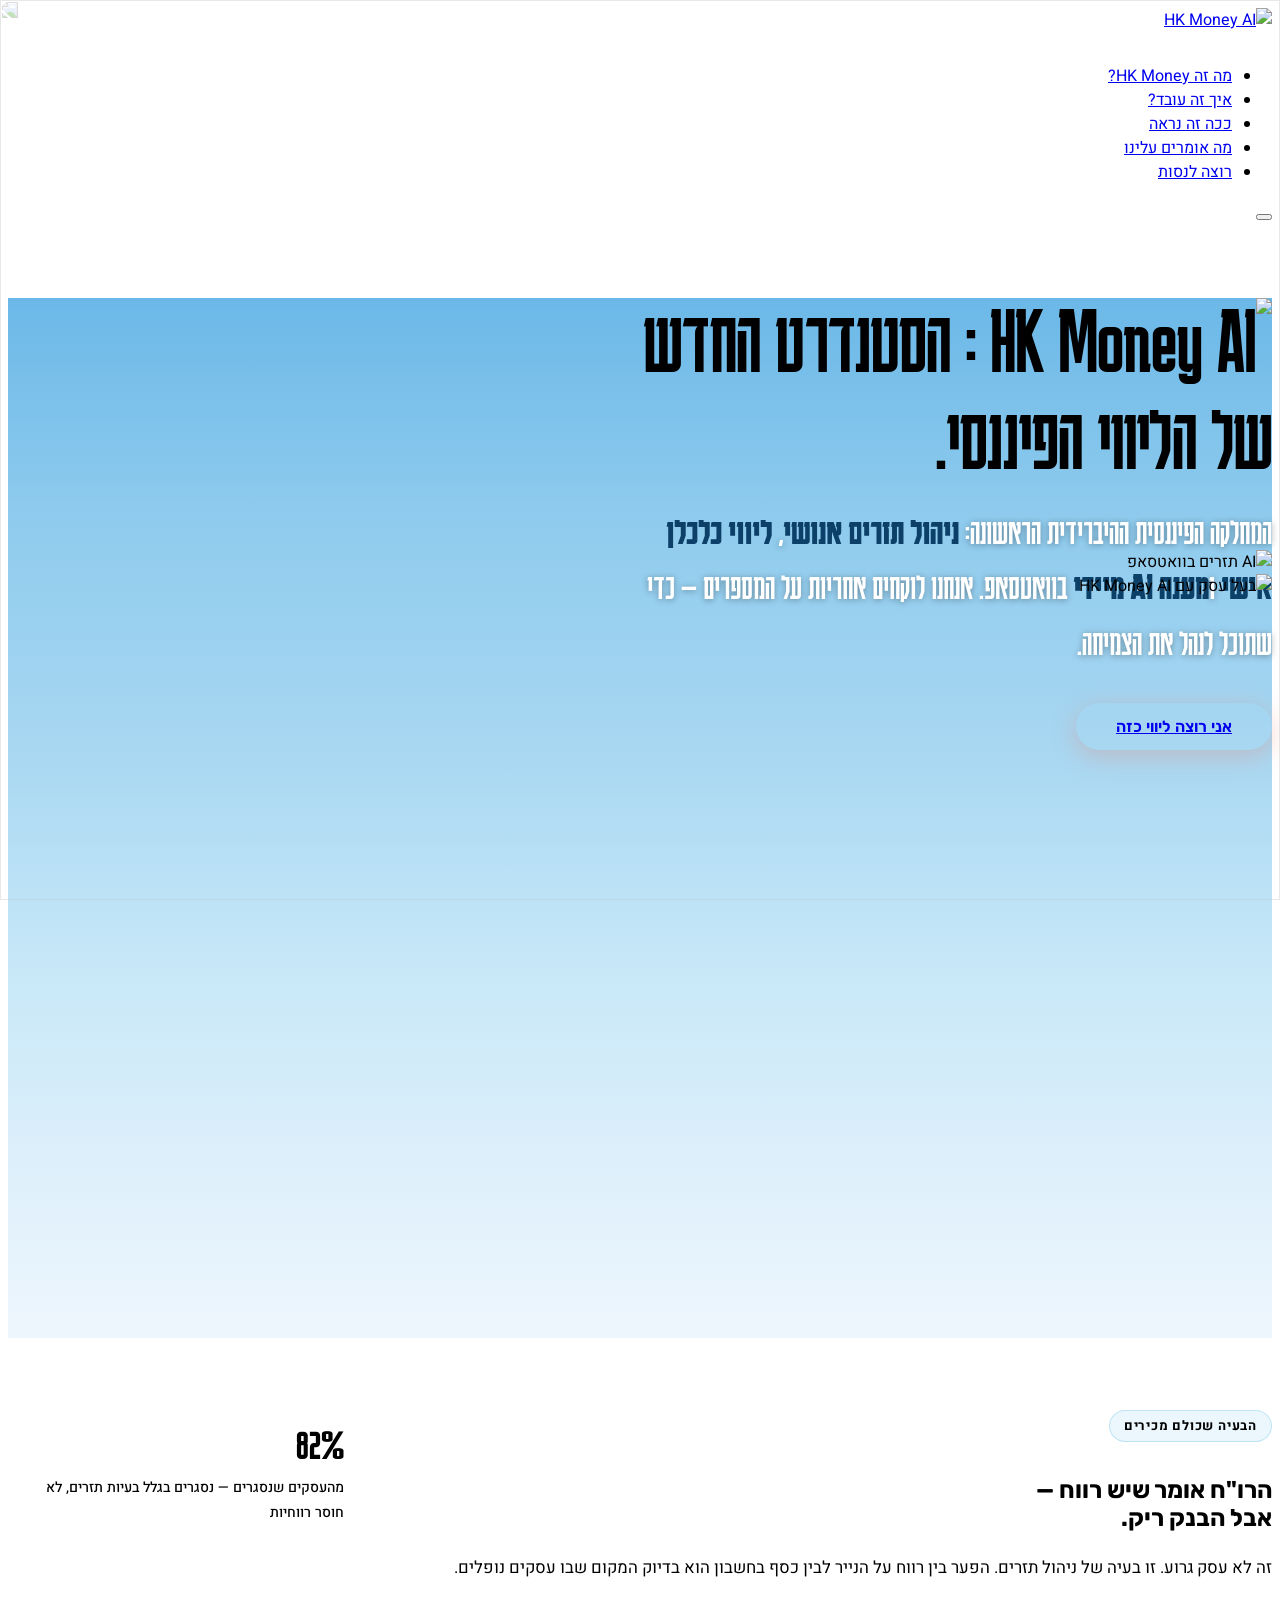
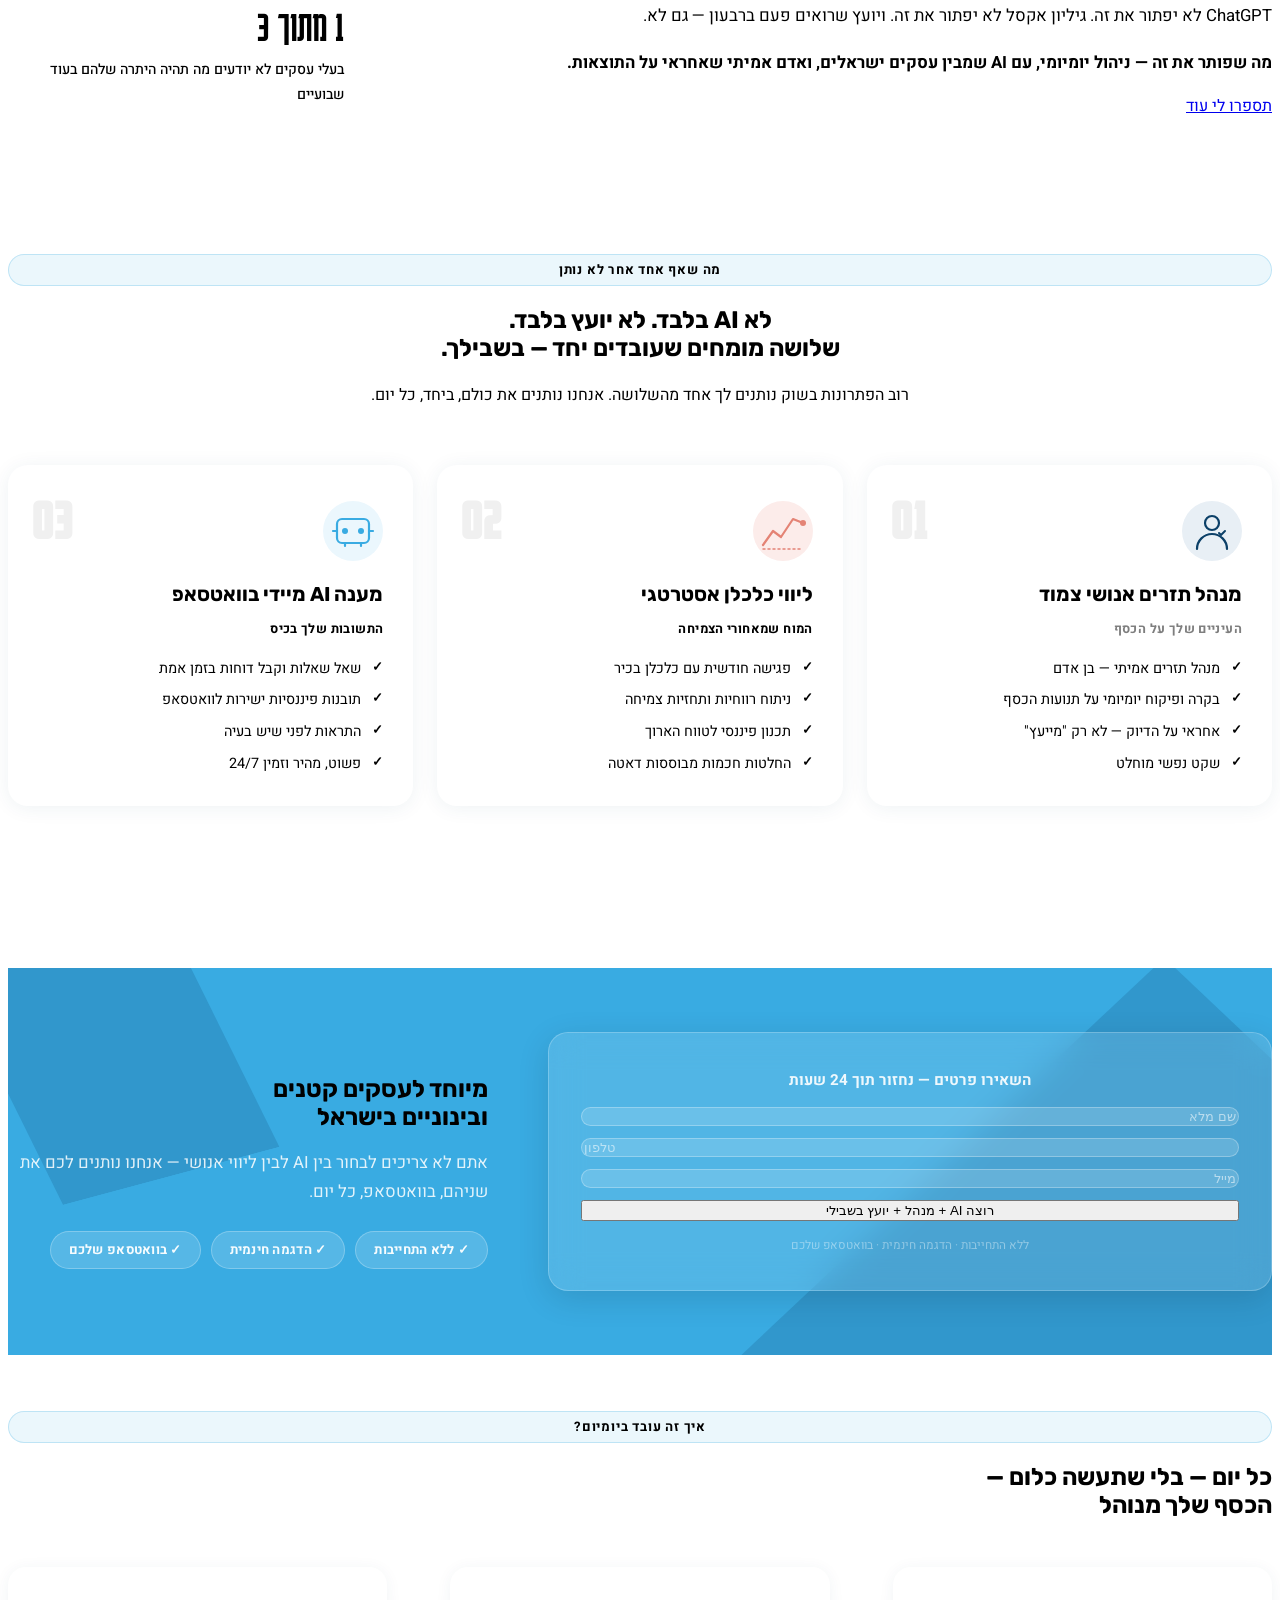
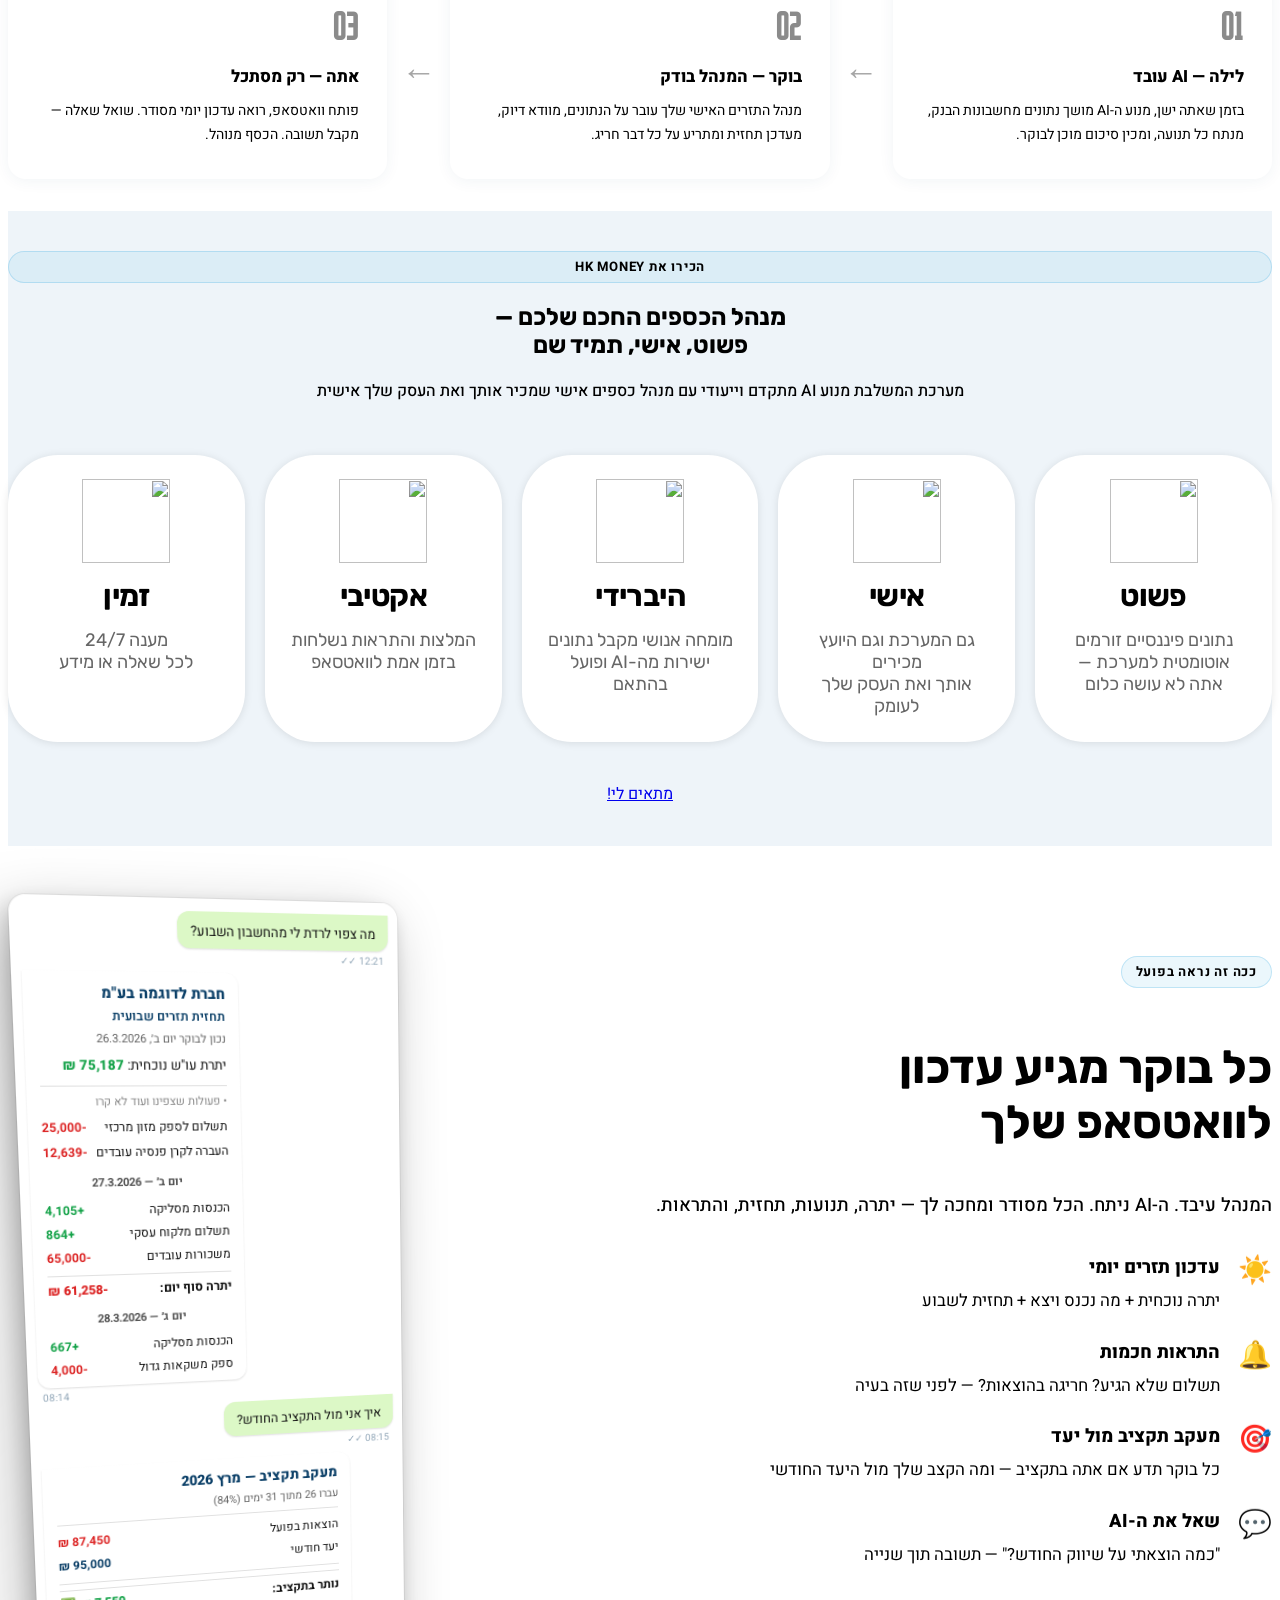
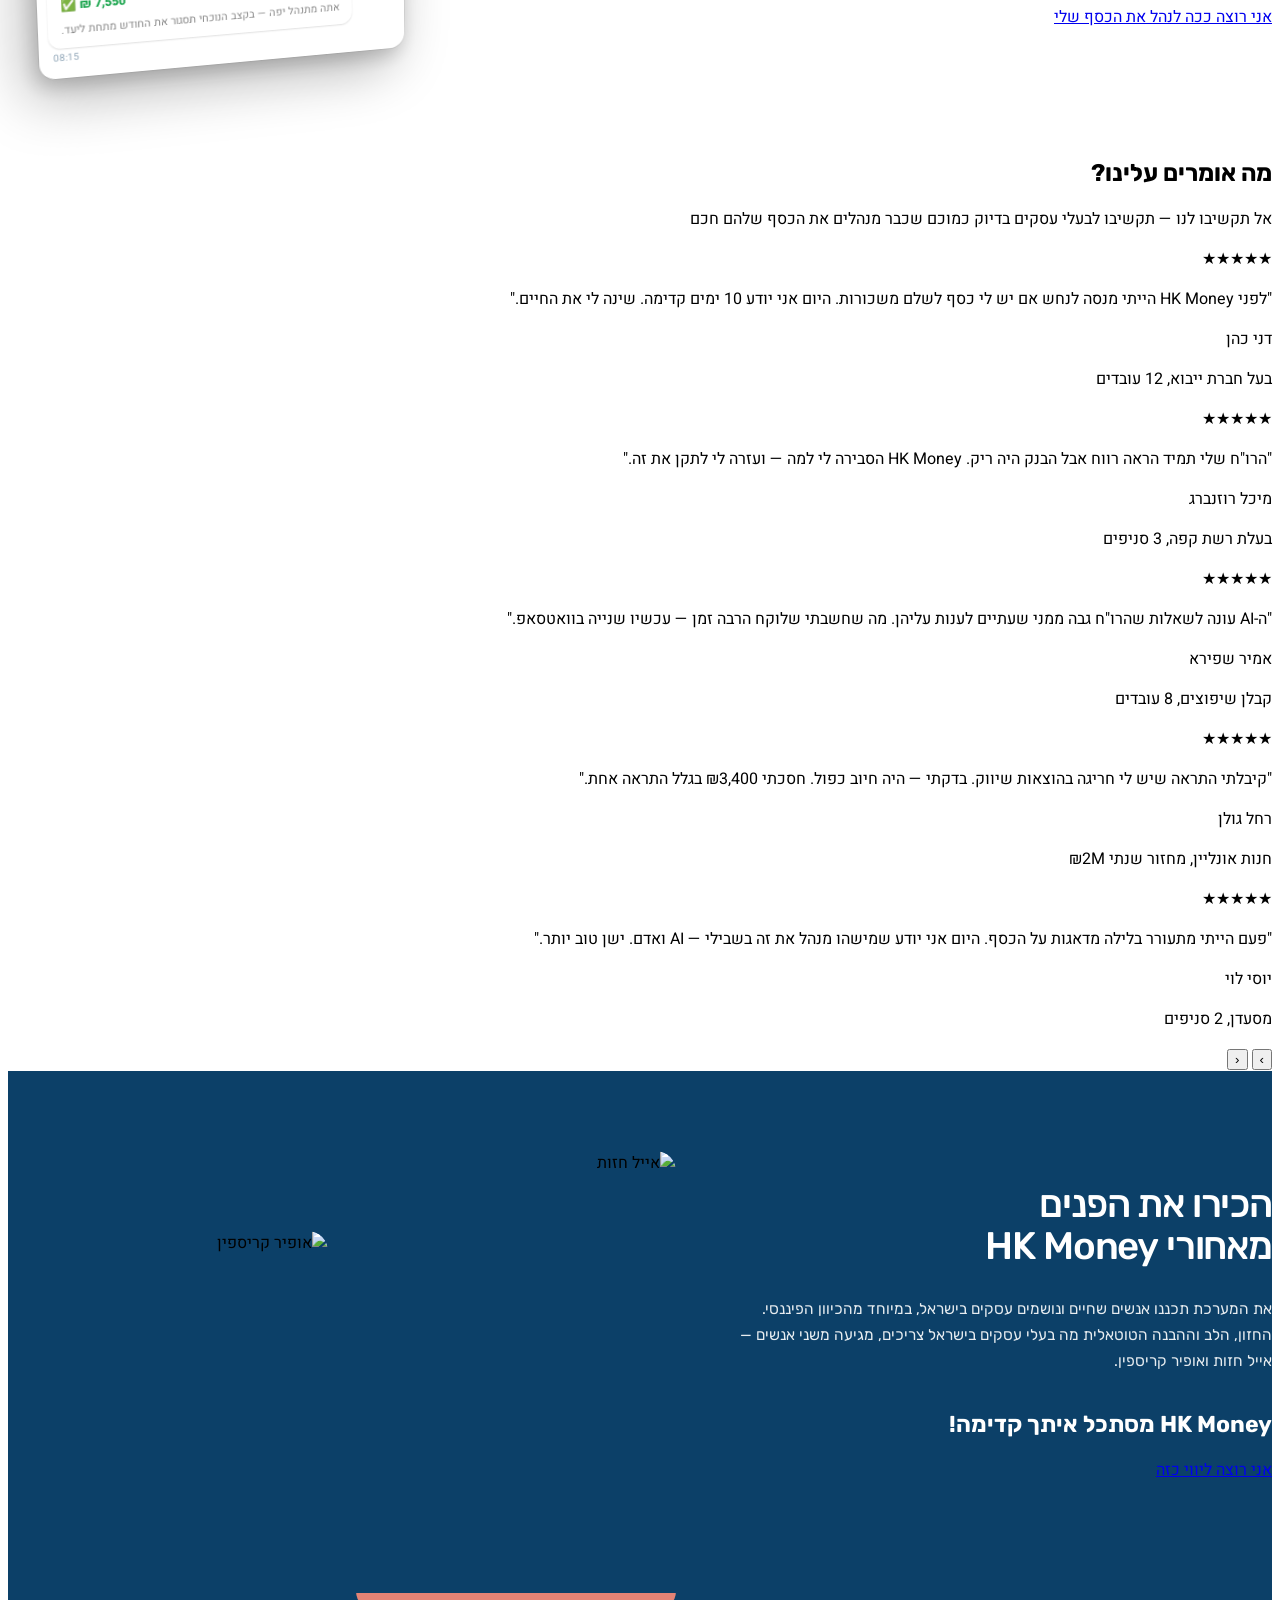
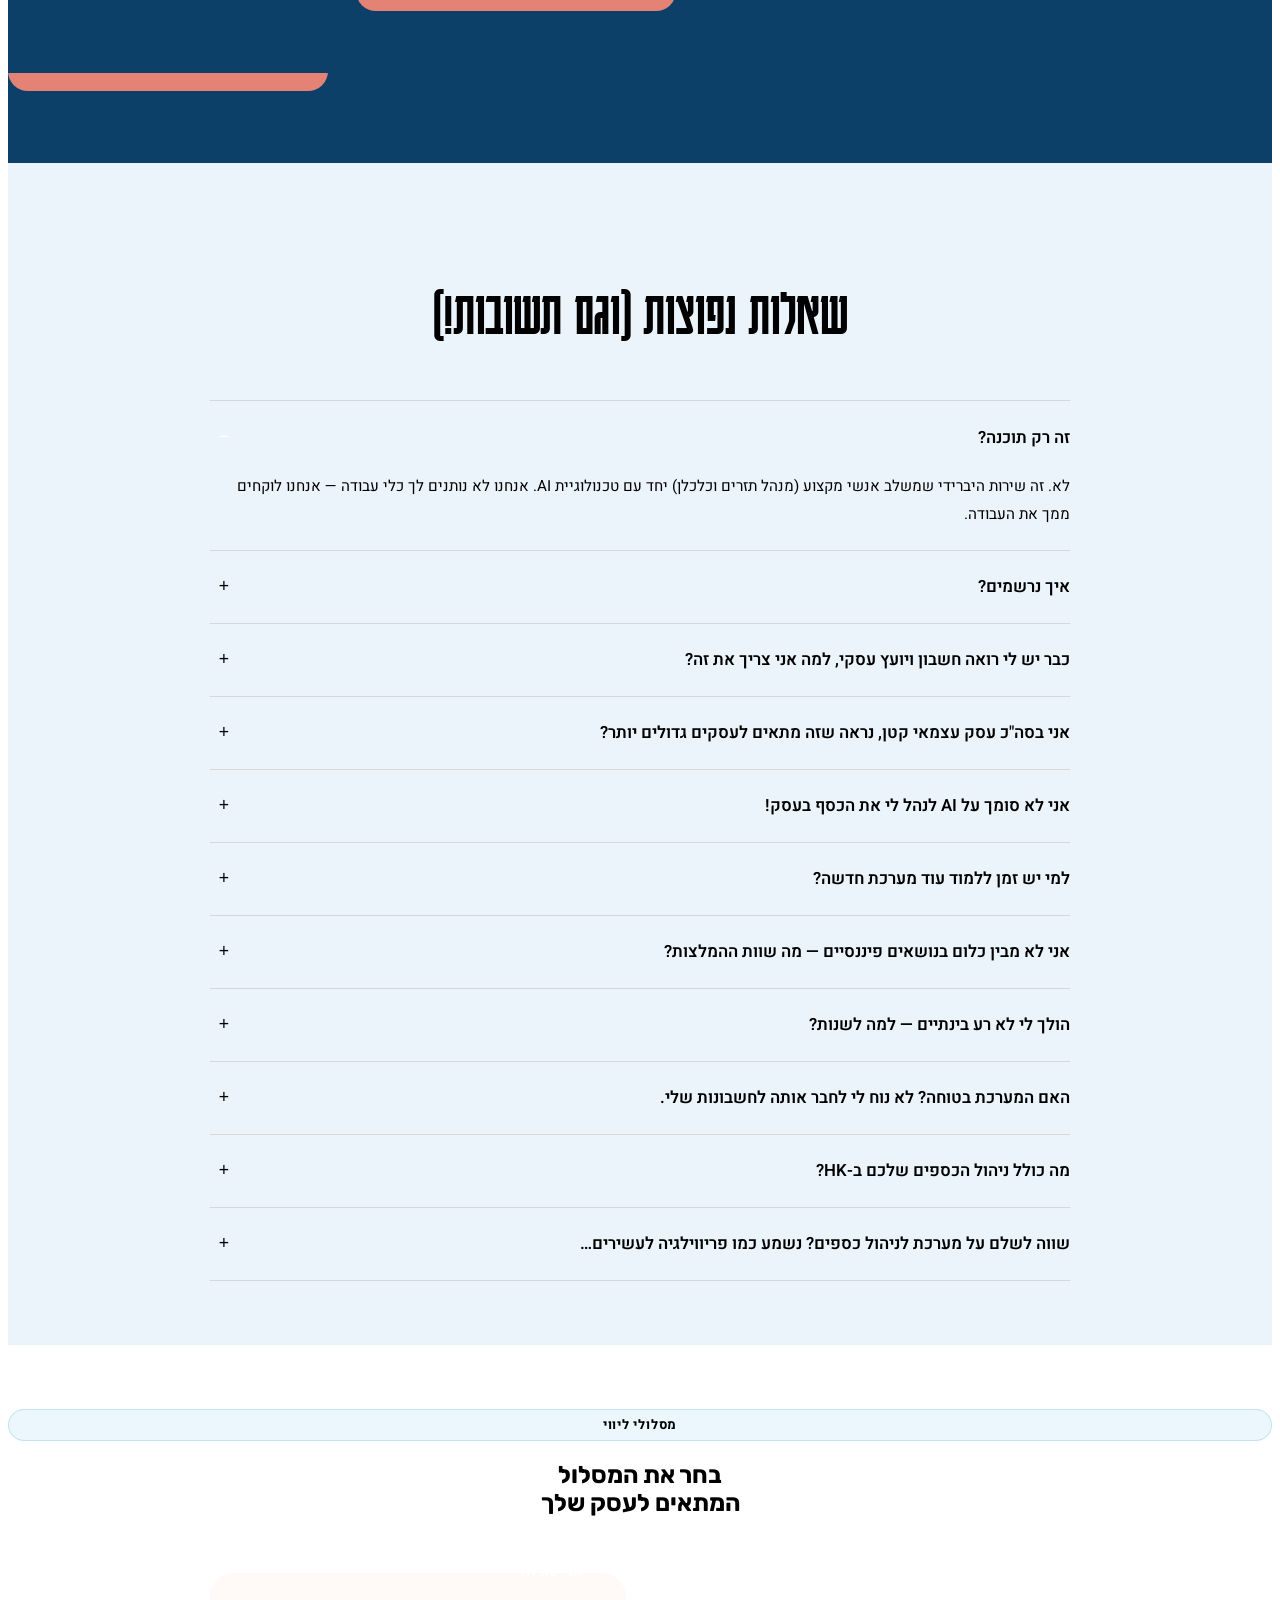
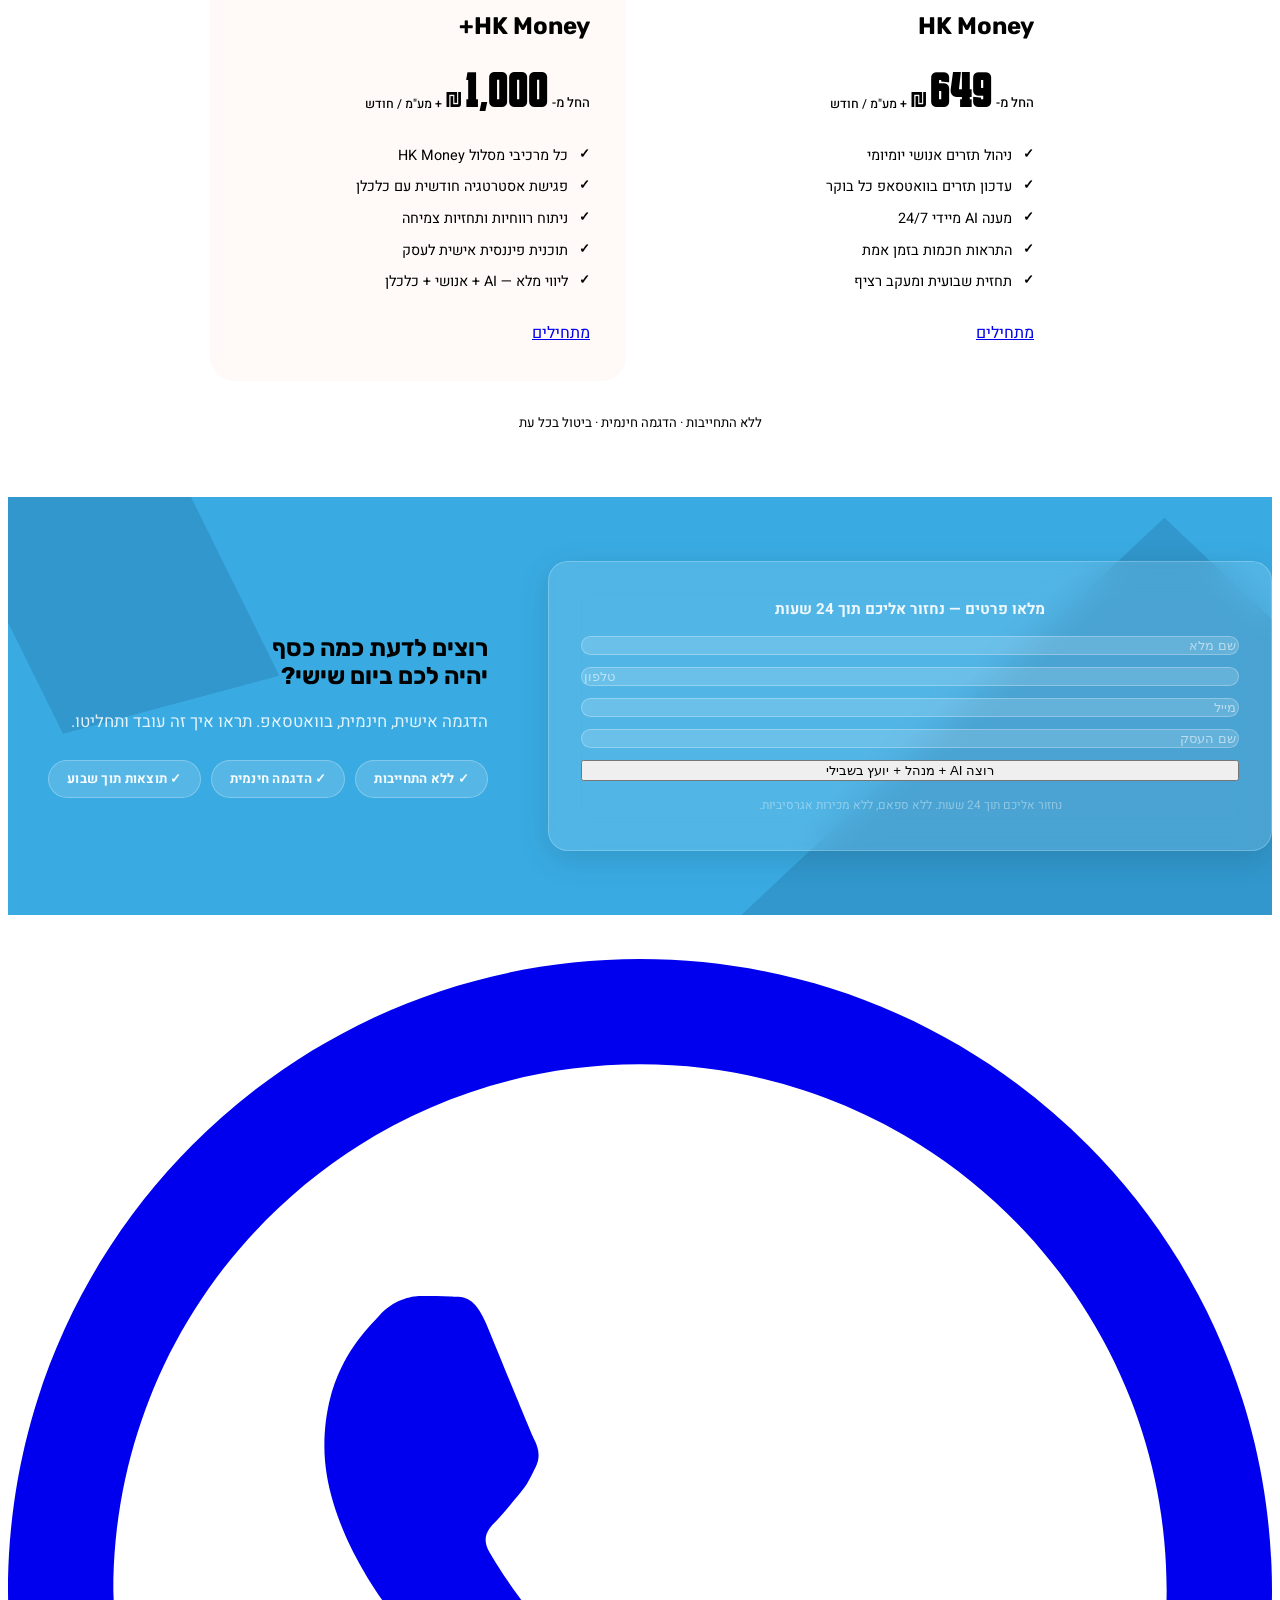
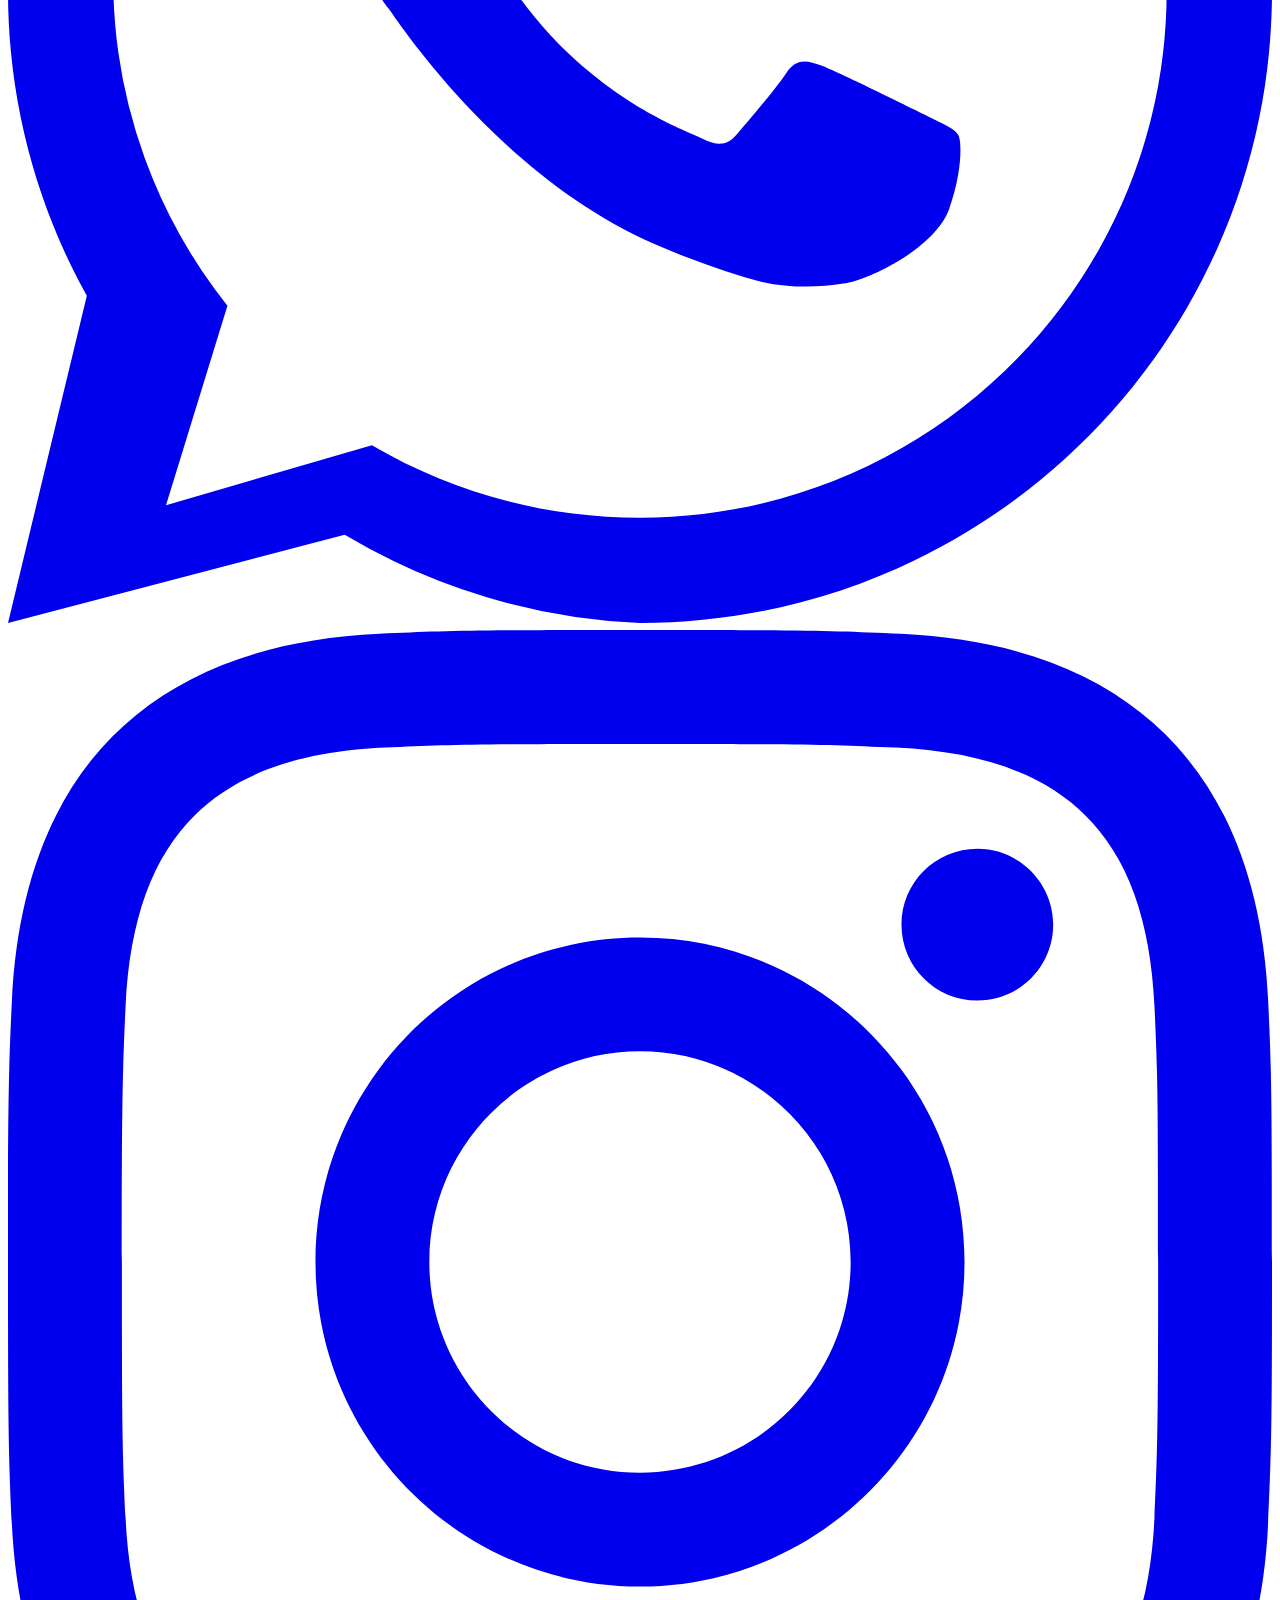
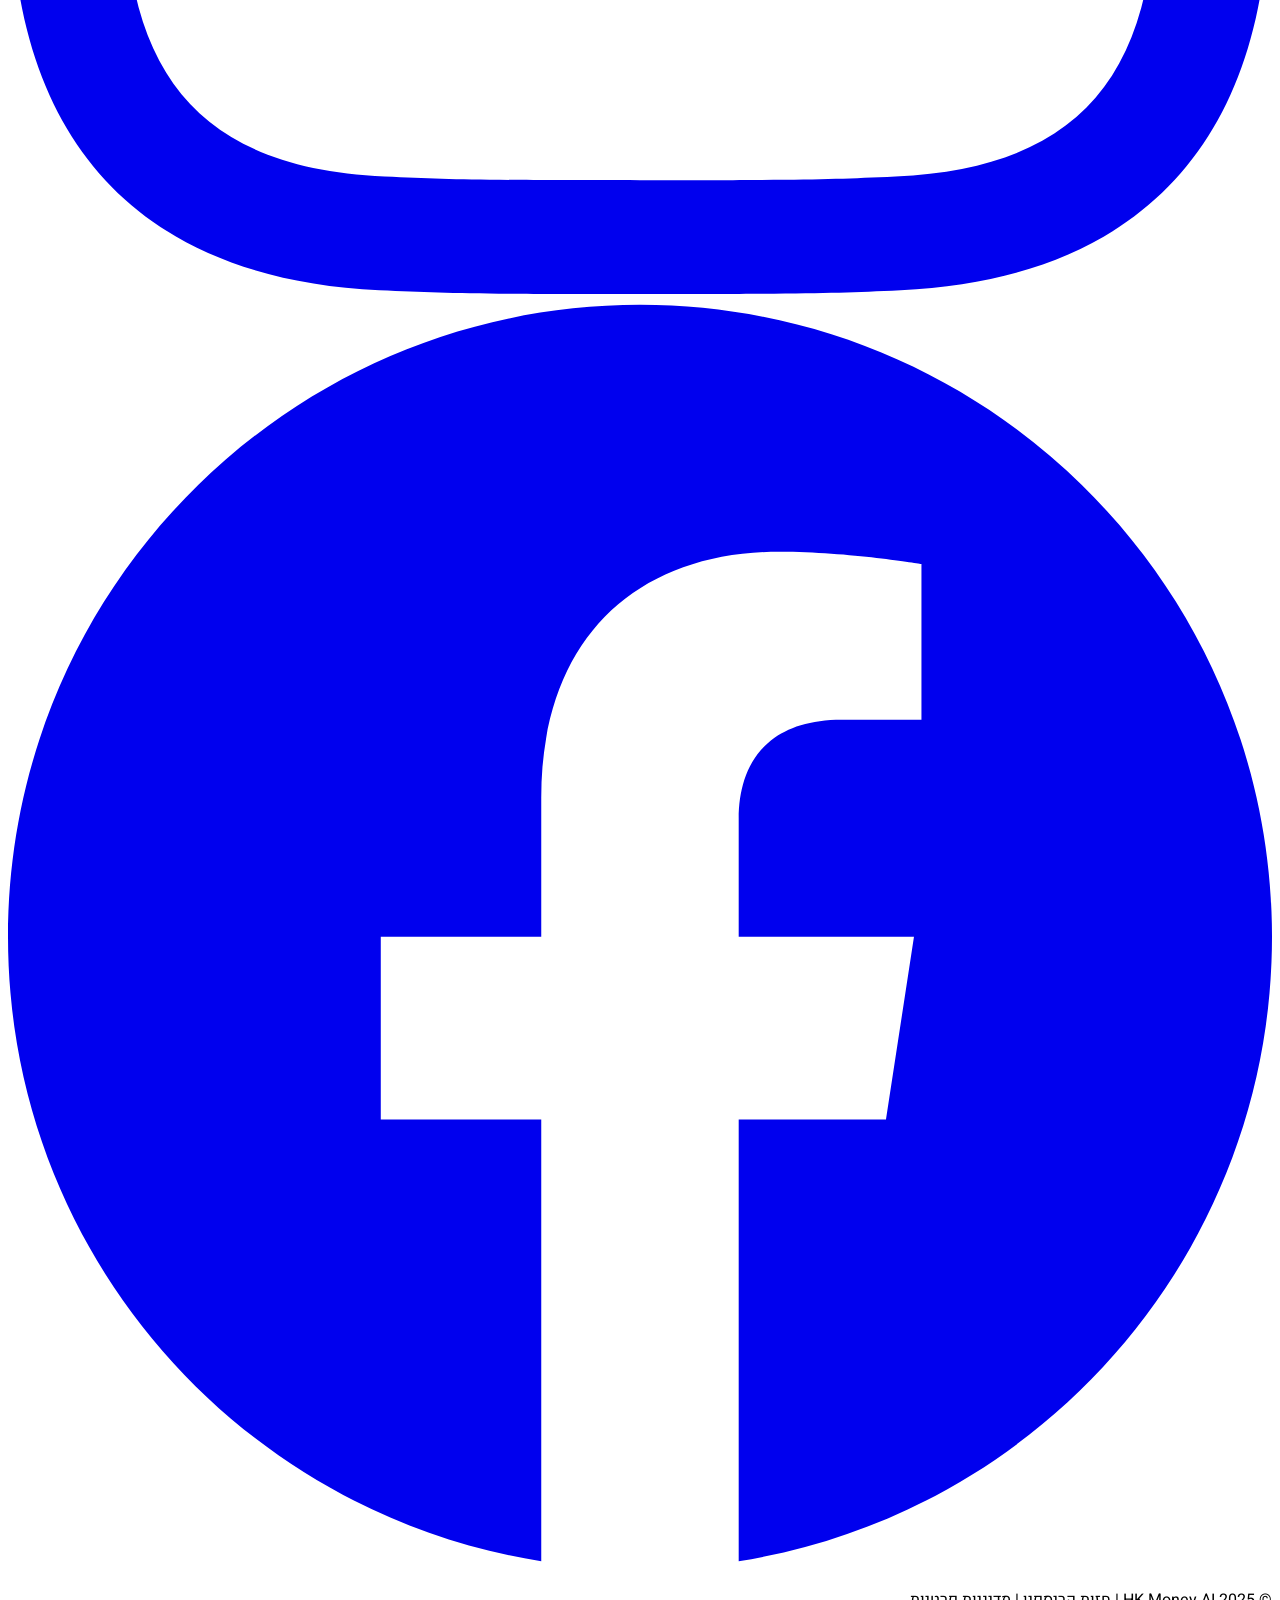
==== commit c620a5f4: "Hero: hide bg image on mobile, bigger sub-headline on all screens - Mobile: hide building photo (too" ====
--- a/hk-money-ai.html
+++ b/hk-money-ai.html
@@ -22,7 +22,7 @@
   <link rel="preconnect" href="https://fonts.gstatic.com" crossorigin />
   <link href="https://fonts.googleapis.com/css2?family=Heebo:wght@300;400;500;600;700;800;900&family=Karantina:wght@400;700&family=Rubik:wght@300;400;500;600;700&family=Open+Sans+Hebrew:wght@400;700&display=swap" rel="stylesheet" />
   <link rel="stylesheet" href="css/money.css" />
-  <link rel="stylesheet" href="css/hk-money-ai.css?v=4" />
+  <link rel="stylesheet" href="css/hk-money-ai.css?v=5" />
 </head>
 <body>
 
--- a/css/hk-money-ai.css
+++ b/css/hk-money-ai.css
@@ -127,10 +127,10 @@
 /* Sub-headline — white for contrast over the hero background */
 .mn-hero__sub {
   font-family: 'Karantina', sans-serif !important;
-  font-size: clamp(1.45rem, 2.4vw, 2rem) !important;
+  font-size: clamp(1.6rem, 2.8vw, 2.4rem) !important;
   color: #fff !important;
-  line-height: 1.65 !important;
-  max-width: 600px !important;
+  line-height: 1.55 !important;
+  max-width: 640px !important;
   margin: 0 0 32px !important;
   font-weight: 400 !important;
   text-shadow: 0 1px 6px rgba(0,0,0,.35) !important;
@@ -1514,11 +1514,14 @@
   .mn-hero__images    { display: none !important; }
   .mn-hero            { min-height: auto !important; padding-bottom: 40px; }
 
+  /* Hide building photo on mobile — too noisy behind text */
+  .mn-hero__bg-img    { display: none !important; }
+
   /* Headline: reduce size so it fits in 2 lines on mobile */
   .mn-hero__headline  { font-size: 2.1rem !important; }
 
-  /* Sub-headline: move up slightly closer to headline */
-  .mn-hero__sub       { margin-top: -6px !important; font-size: 1.3rem !important; }
+  /* Sub-headline: bigger on mobile */
+  .mn-hero__sub       { margin-top: -6px !important; font-size: 1.5rem !important; line-height: 1.5 !important; }
 
   /* Demo phone overlay — hide on mobile, only for desktop */
   .wa-bubble-overlay  { display: none; }
